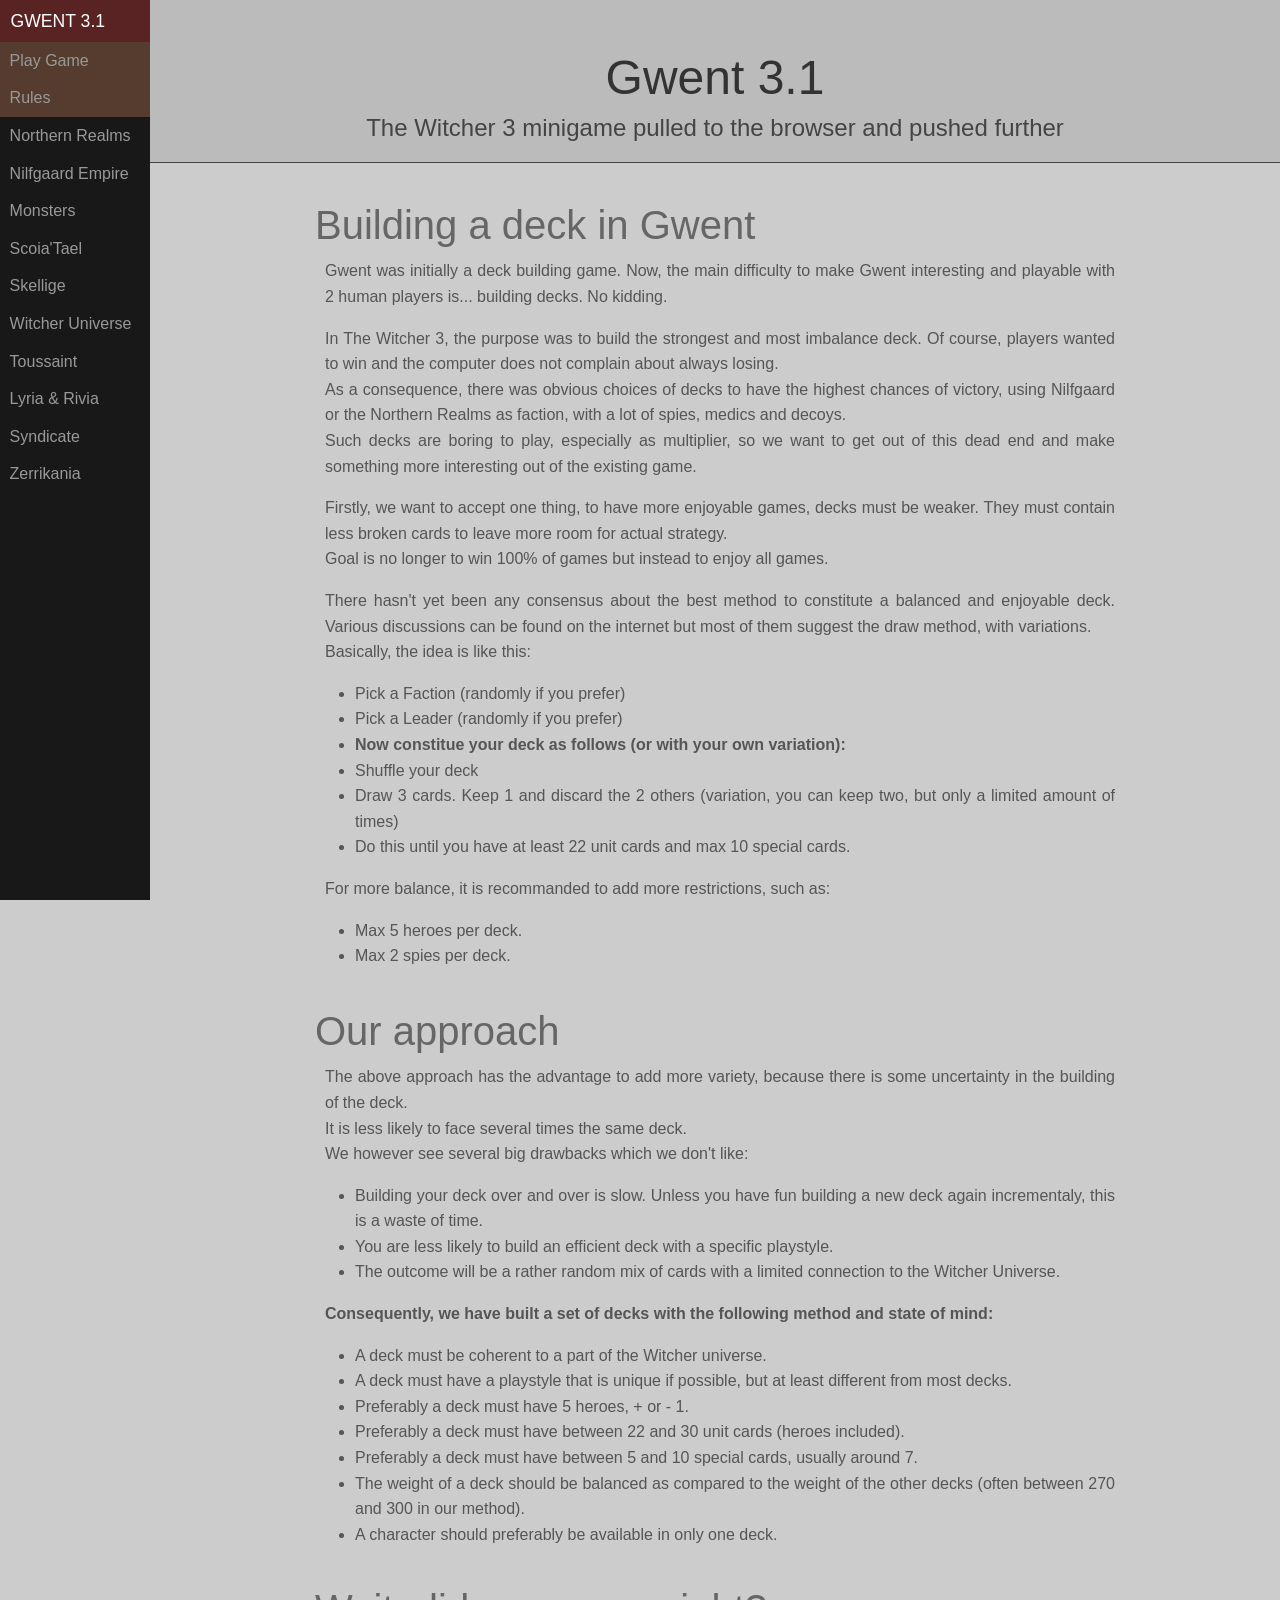
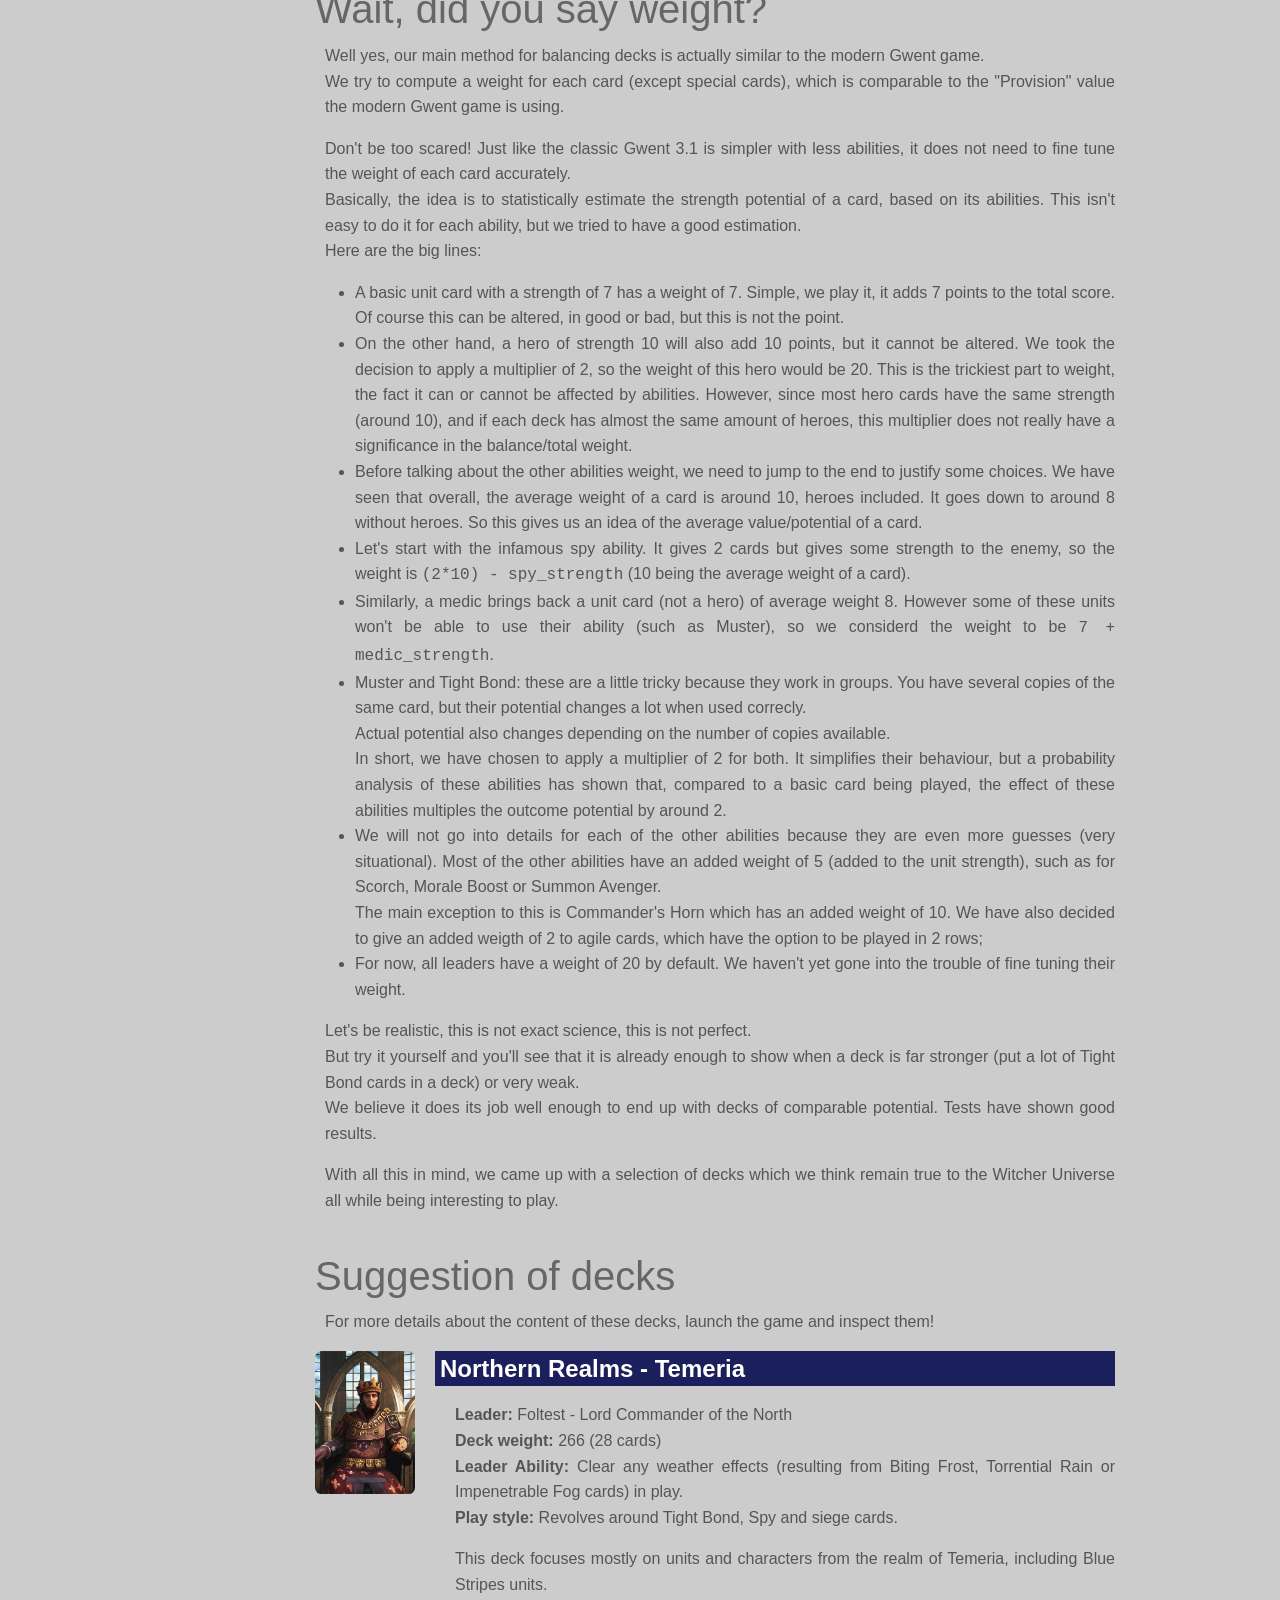
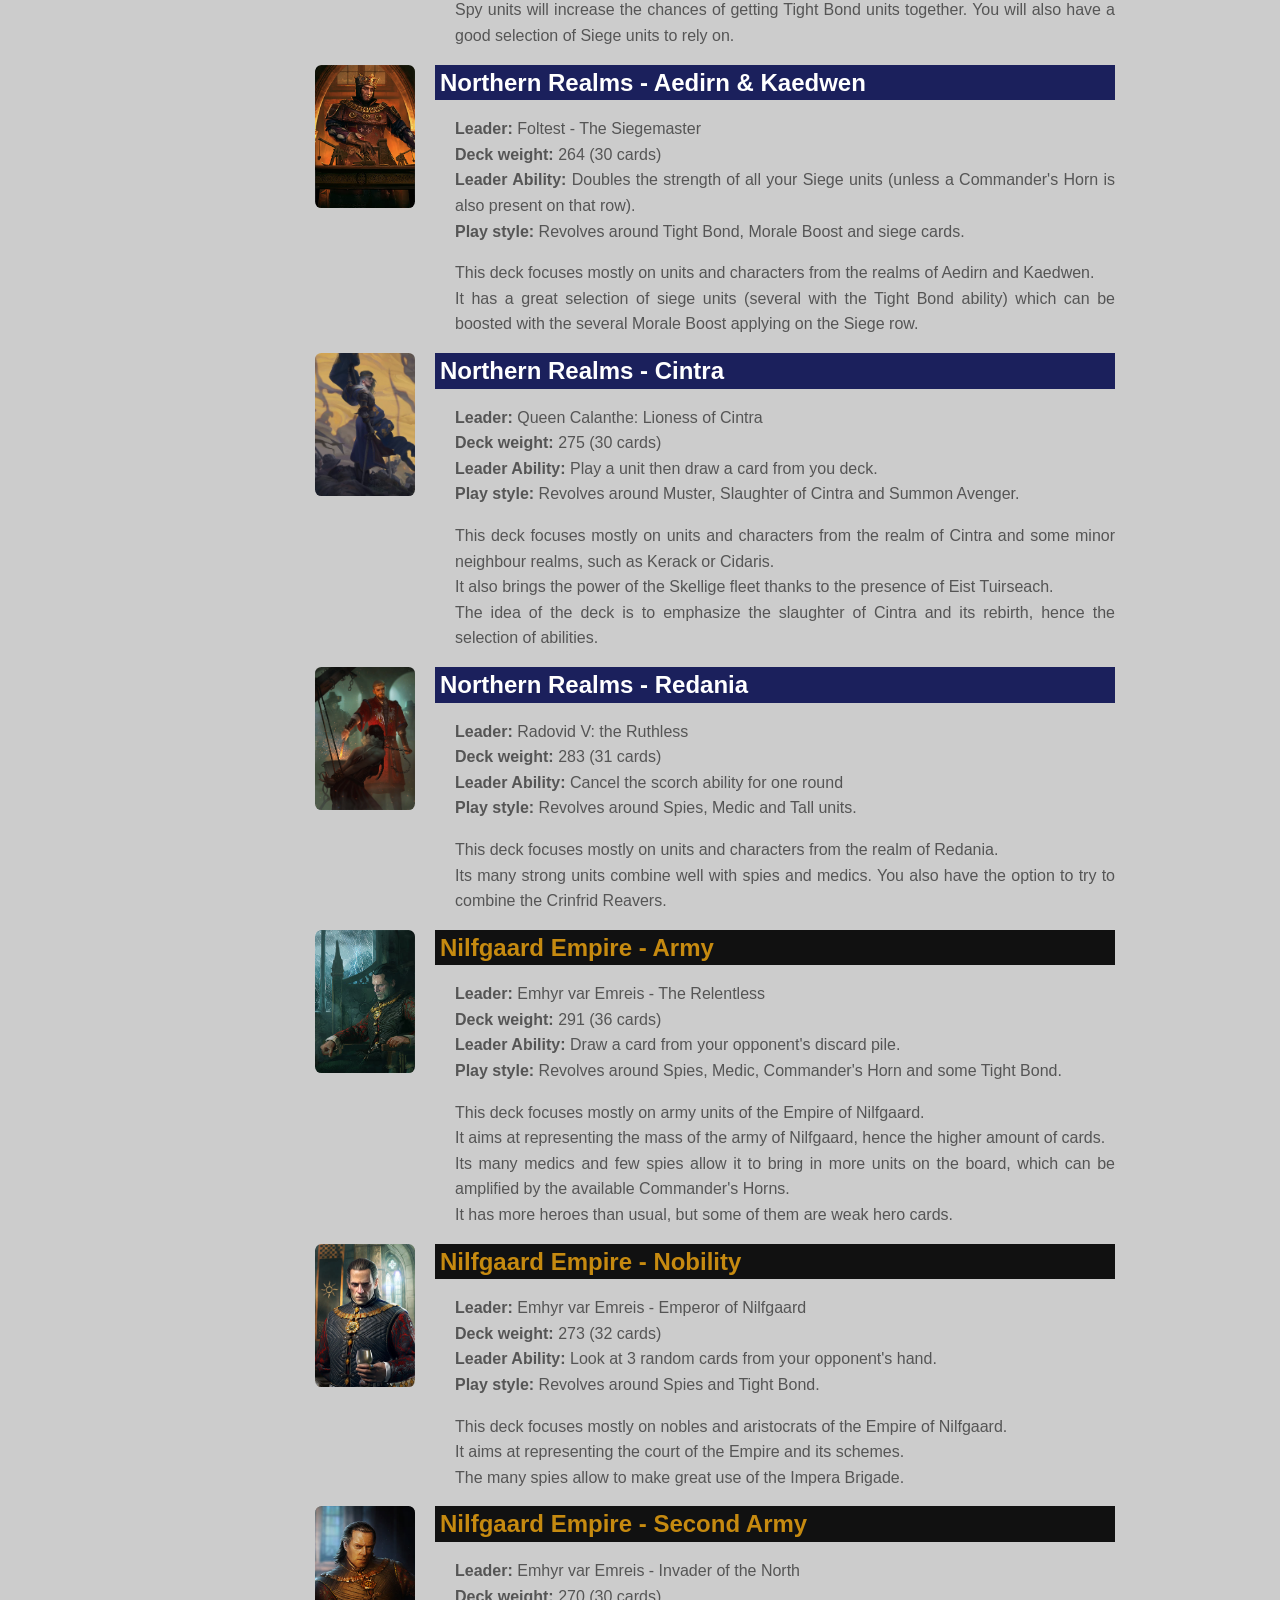
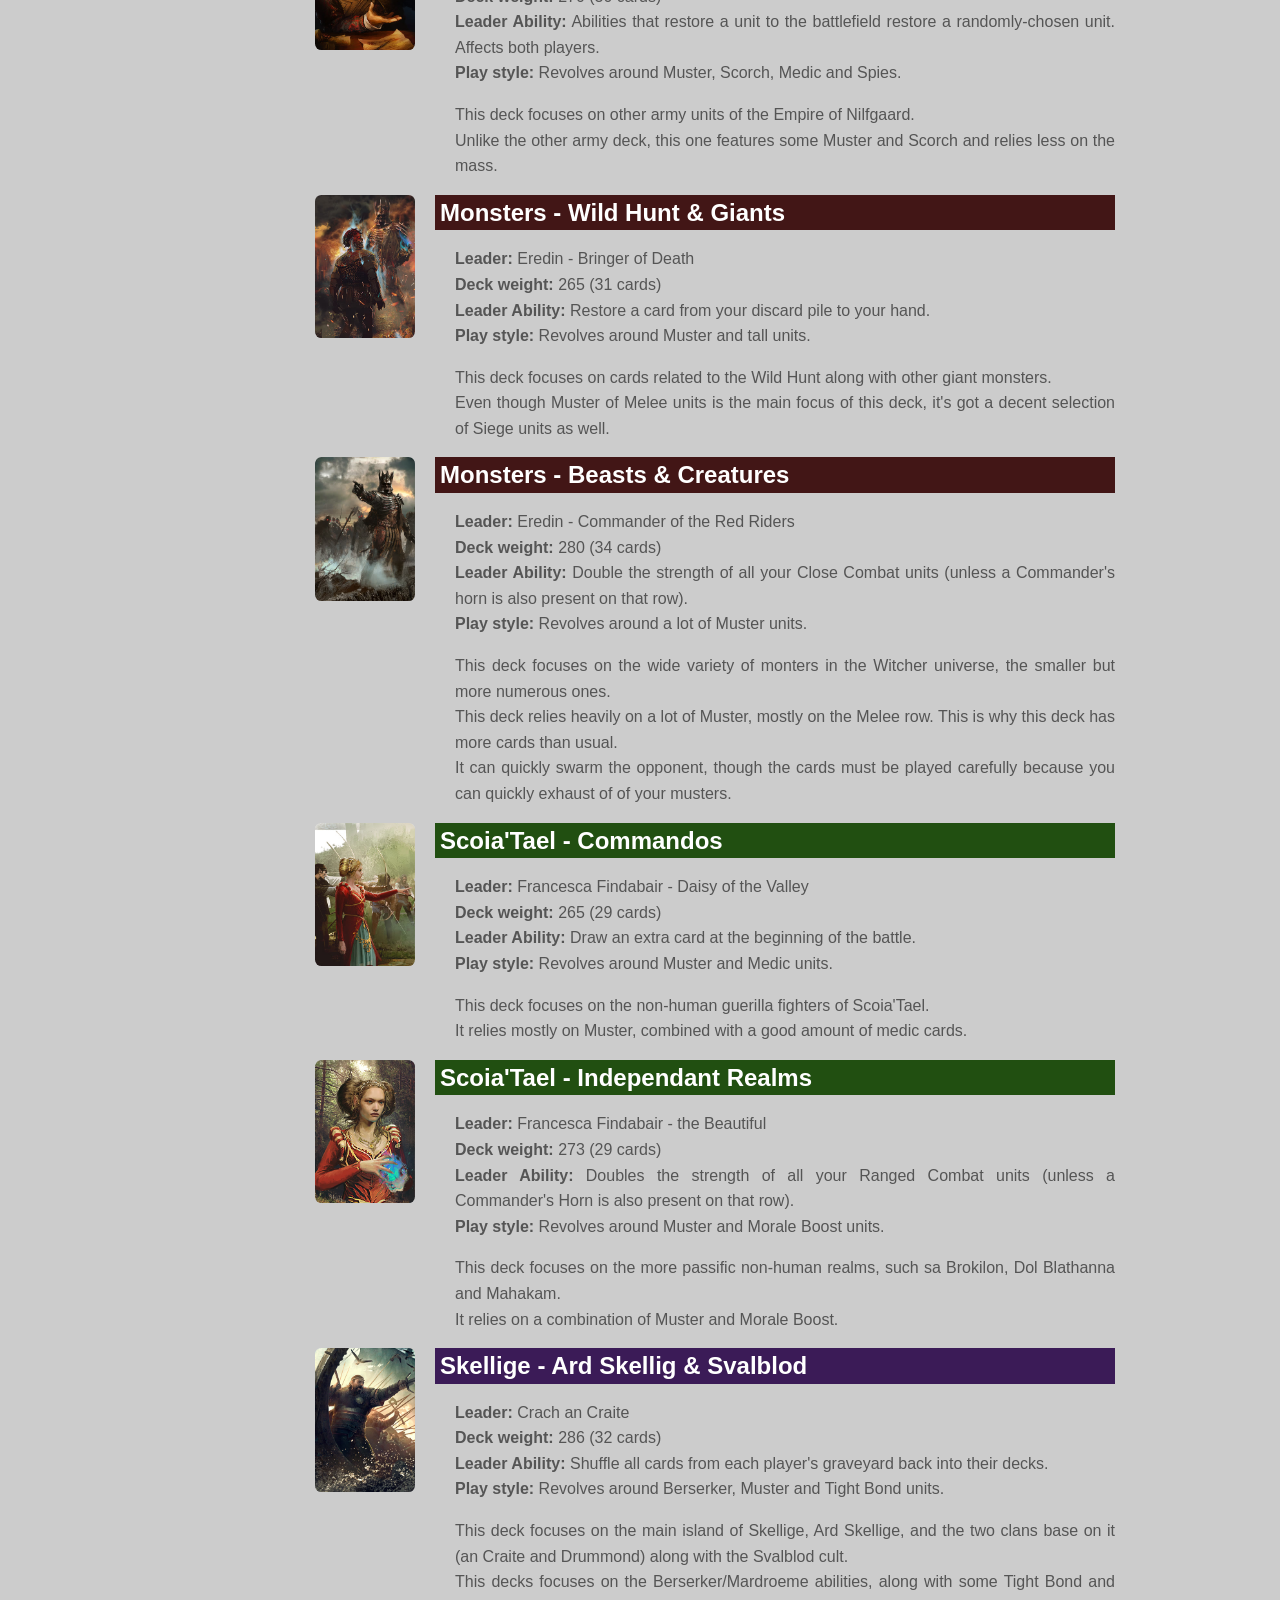
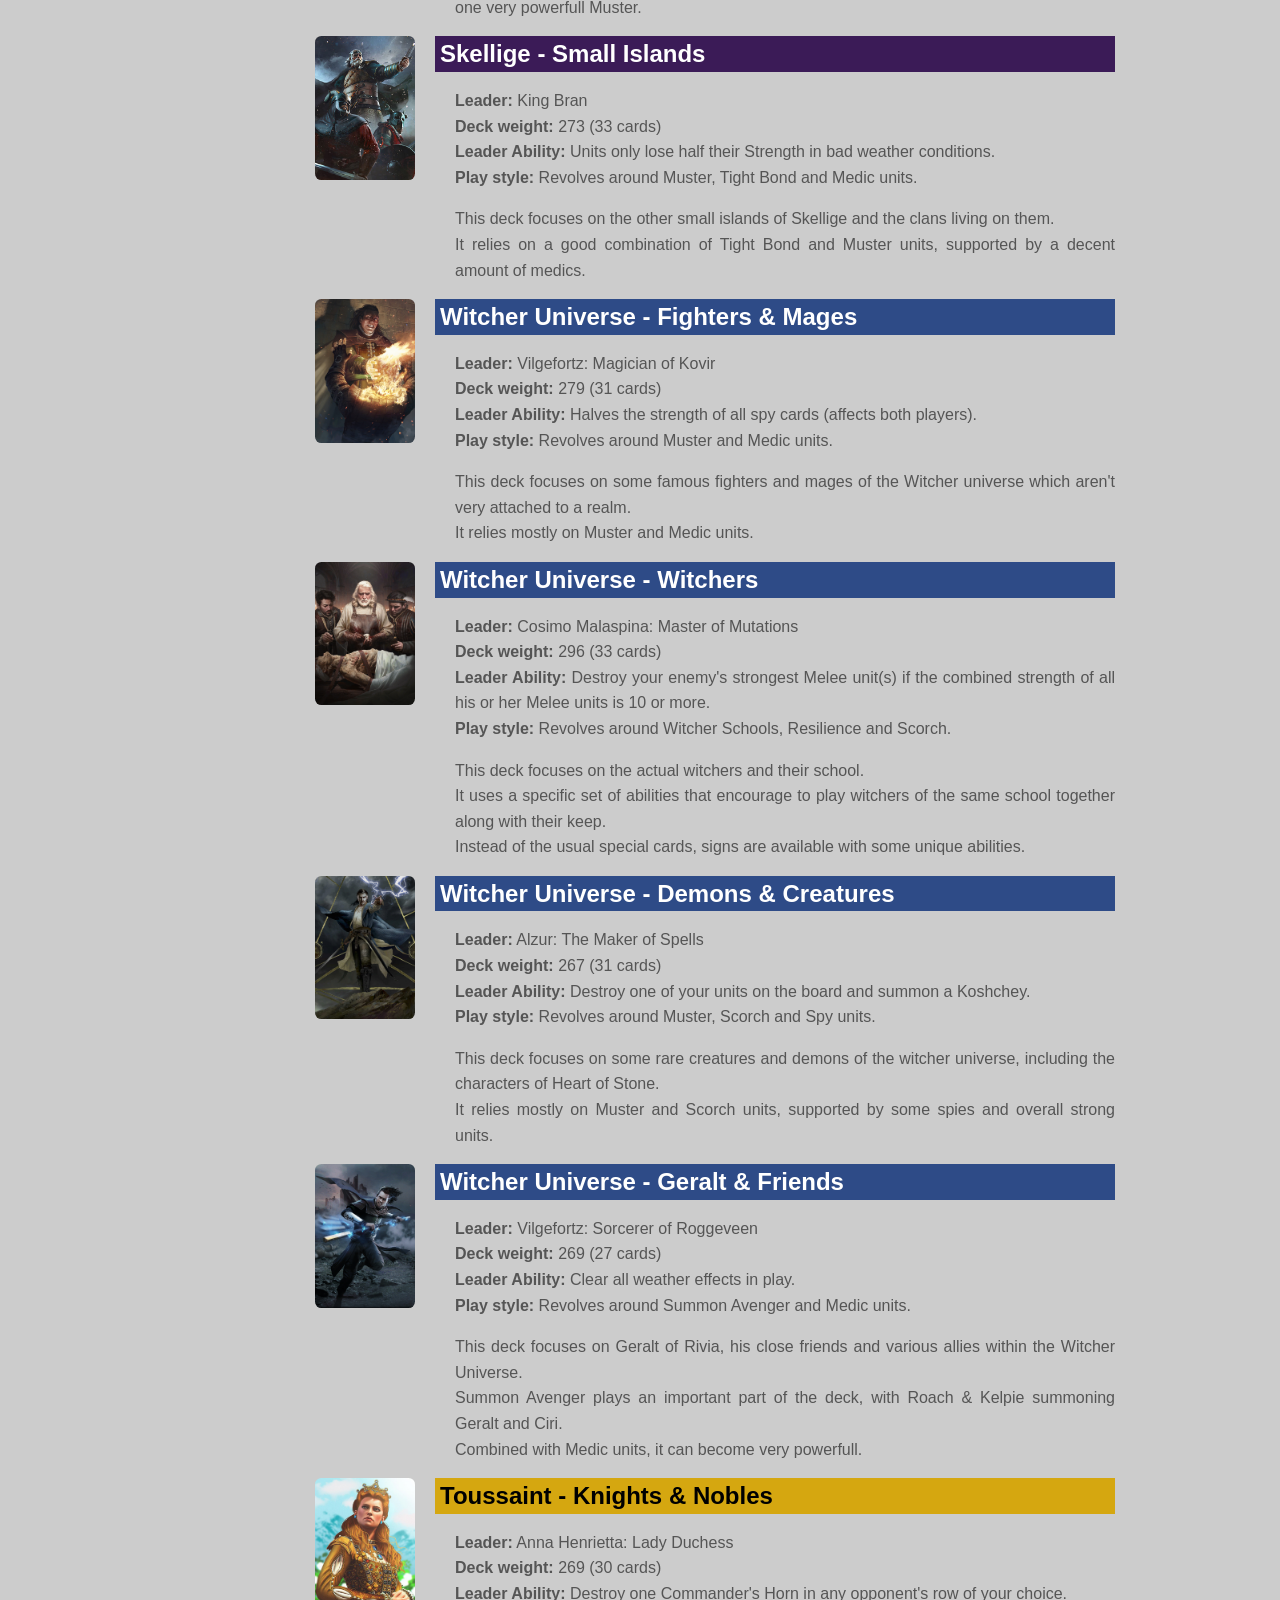
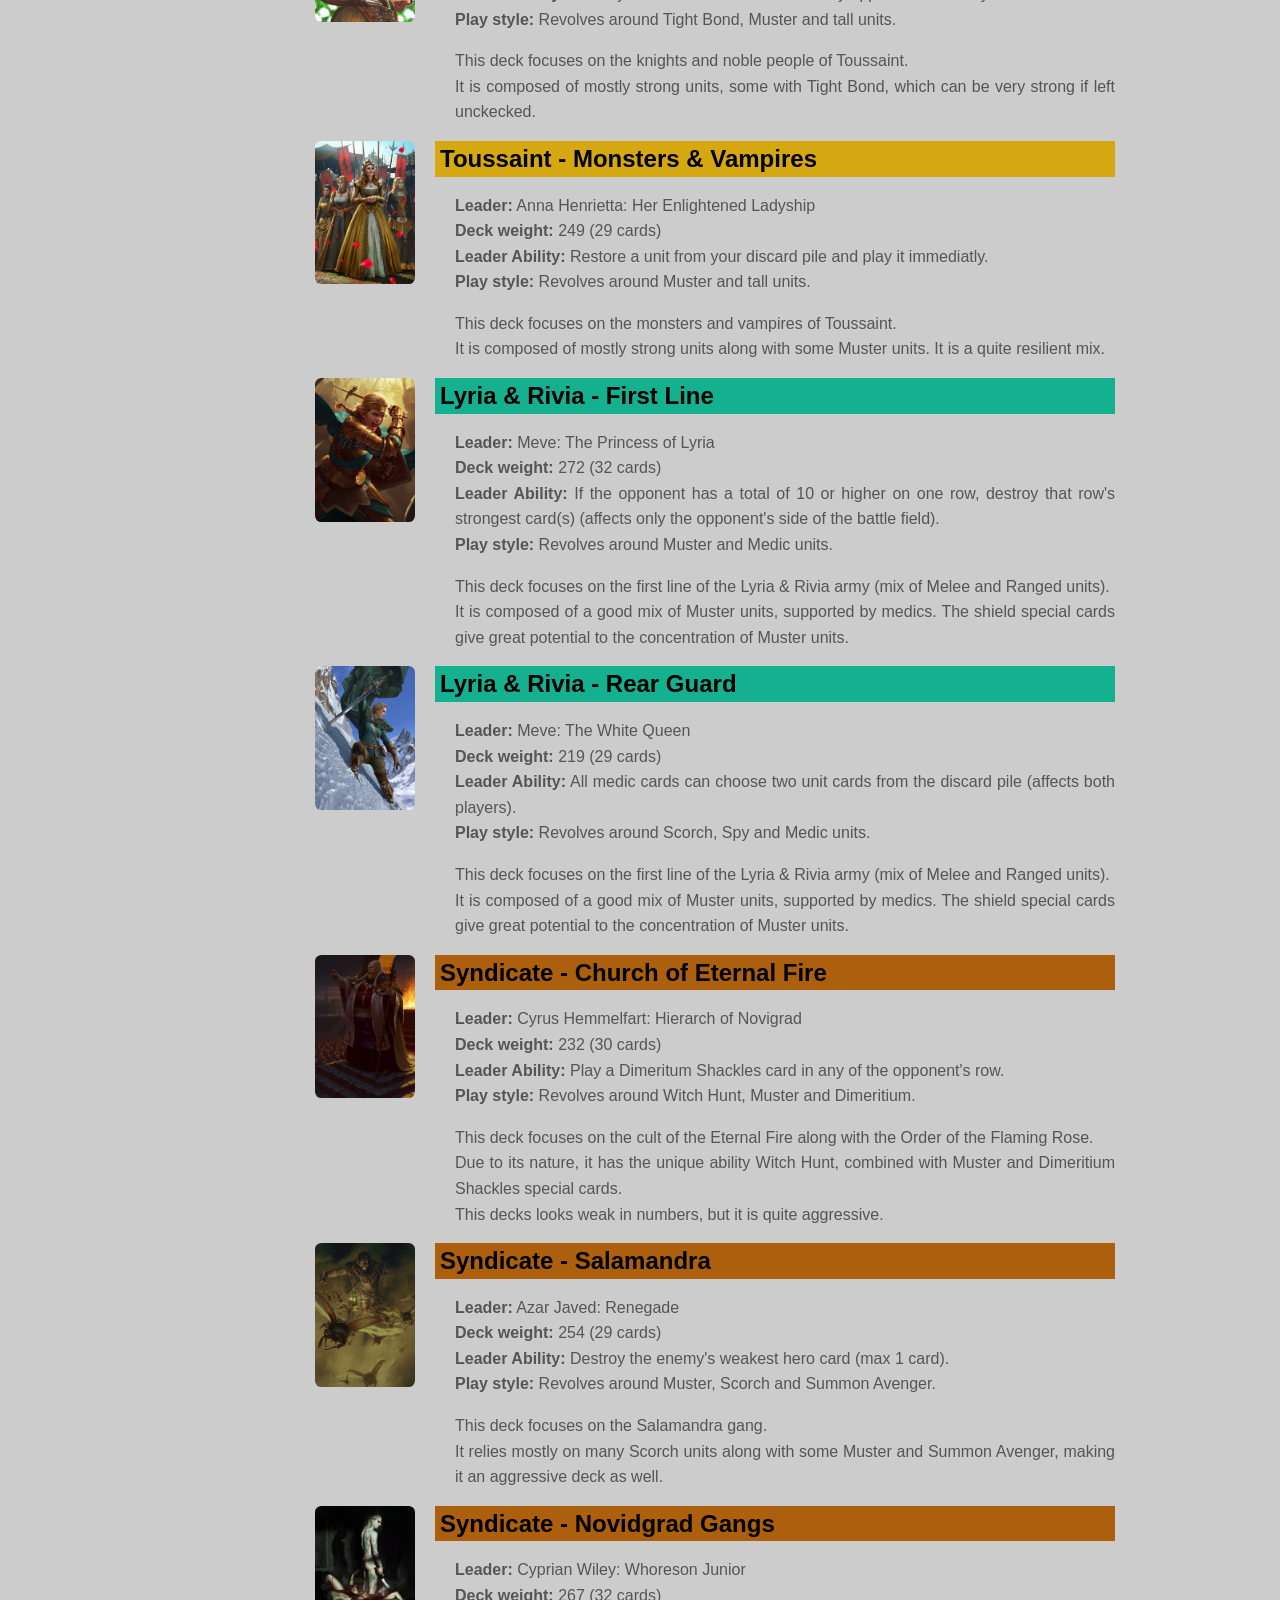
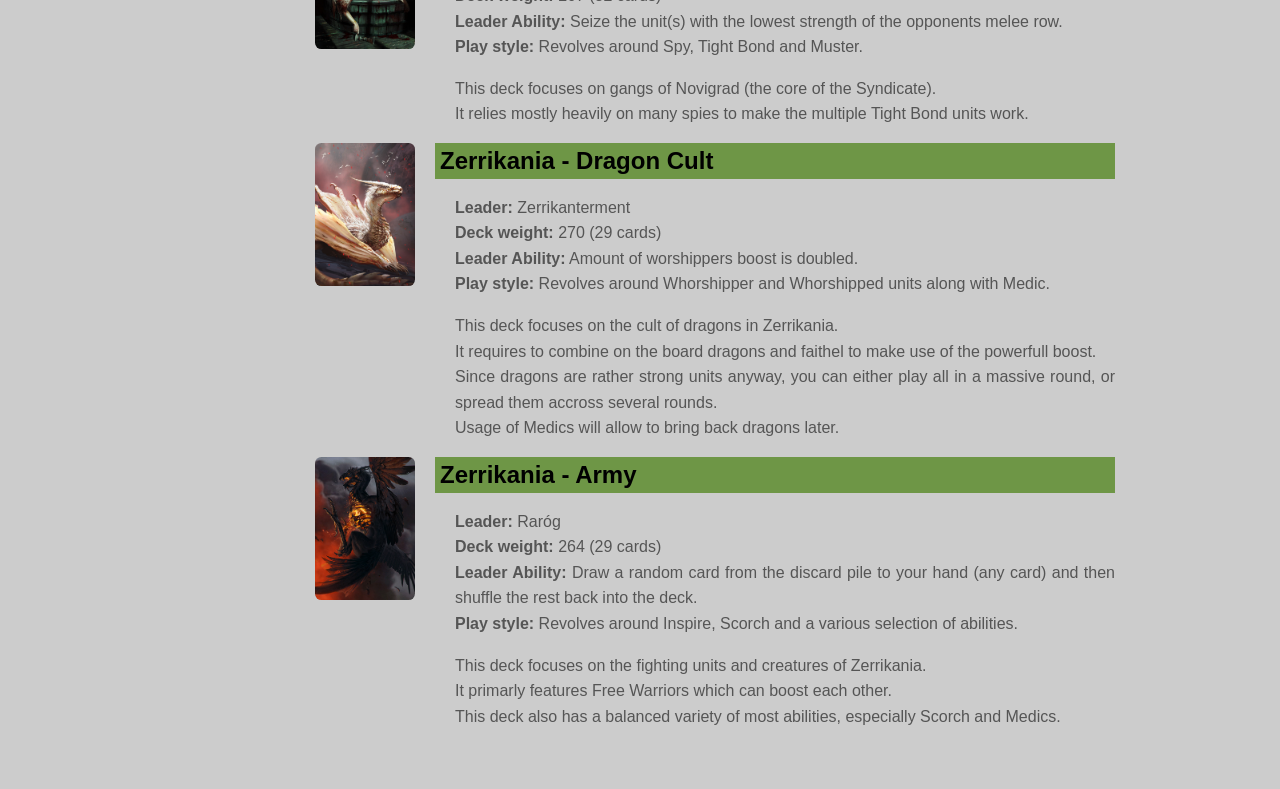
==== decks.html @ af8f793d "Bug fixes, visual effects, and feature updates Fixed several bugs, added visual effects for Hero car" ====
<!doctype html>
<html lang = "en-US">
	<head>
		<title>Gwent 3.1 - Decks</title>
		<meta charset = "utf-8" />
		<meta name = "author" content = "Sundaram, Costa & Sylver" />
		<meta name = "description" content = "Play the original Gwent minigame from The Witcher 3 in your browser! Includes cards from Hearts of Stone and Blood & Wine!" />
		<meta name = "keywords" content = "arun, sundaram, reynolds, costa, randompianist, sylver, romain, durban, programmer, gwent, tw3, witcher, card, game, gamedev, play" />
		<meta name = "viewport" content = "width=device-width, initial-scale=1.0" />
		<link rel = "icon" type = "image/x-icon" href = "images/favicon.ico" />
		<link rel = "stylesheet" type = "text/css" href = "css/rules.css" />
		<link rel = "stylesheet" type = "text/css" href = "css/pure.min.css" />
		<script type = "text/javascript" language = "JavaScript" src = "javascript/rules.js"></script>
		<script type = "text/javascript" language = "JavaScript" src = "javascript/decks.js"></script>
		<script type = "text/javascript" language = "JavaScript" src = "javascript/cards.js"></script>
		<script type = "text/javascript" language = "JavaScript" src = "javascript/abilities.js"></script>
	</head>
	<body>
		<div id = "layout">
			<a href = "#menu" id = "menuLink" class = "menu-link">
				<span></span>
			</a>
			<div id = "menu">
				<div class = "pure-menu">
					<a class = "pure-menu-heading" href = "">Gwent 3.1</a>
					<ul class = "pure-menu-list">
						<li class = "pure-menu-item menu-other-page">
							<a href = "index.html" class = "pure-menu-link">Play Game</a>
						</li>
						<li class = "pure-menu-item menu-other-page">
							<a href = "rules.html" class = "pure-menu-link">Rules</a>
						</li>
						<li class = "pure-menu-item">
							<a href = "#realms" class = "pure-menu-link">Northern Realms</a>
						</li>
						<li class = "pure-menu-item">
							<a href = "#nilfgaard" class = "pure-menu-link">Nilfgaard Empire</a>
						</li>
						<li class = "pure-menu-item">
							<a href = "#monsters" class = "pure-menu-link">Monsters</a>
						</li>
						<li class = "pure-menu-item">
							<a href = "#scoiatael" class = "pure-menu-link">Scoia'Tael</a>
						</li>
						<li class = "pure-menu-item">
							<a href = "#skellige" class = "pure-menu-link">Skellige</a>
						</li>
						<li class = "pure-menu-item">
							<a href = "#witcher_universe" class = "pure-menu-link">Witcher Universe</a>
						</li>
						<li class = "pure-menu-item">
							<a href = "#toussaint" class = "pure-menu-link">Toussaint</a>
						</li>
						<li class = "pure-menu-item">
							<a href = "#lyria_rivia" class = "pure-menu-link">Lyria & Rivia</a>
						</li>
						<li class = "pure-menu-item">
							<a href = "#syndicate" class = "pure-menu-link">Syndicate</a>
						</li>
						<li class = "pure-menu-item">
							<a href = "#zerrikania" class = "pure-menu-link">Zerrikania</a>
						</li>
					</ul>
				</div>
			</div>
			<div id = "main">
				<div class = "header">
					<h1>Gwent 3.1</h1>
					<h2>The Witcher 3 minigame pulled to the browser and pushed further</h2>
				</div>
				<div class = "content">
					<h2 class = "content-subhead" id = "setup">Building a deck in Gwent</h2>
					<p>
						Gwent was initially a deck building game. Now, the main difficulty to make Gwent interesting and playable with 2 human players is... building decks. No kidding.
					</p>
					<p>
						In The Witcher 3, the purpose was to build the strongest and most imbalance deck. Of course, players wanted to win and the computer does not complain about always losing.
						<br />
						As a consequence, there was obvious choices of decks to have the highest chances of victory, using Nilfgaard or the Northern Realms as faction, with a lot of spies, medics and decoys.
						<br />
						Such decks are boring to play, especially as multiplier, so we want to get out of this dead end and make something more interesting out of the existing game.
					</p>
					<p>
						Firstly, we want to accept one thing, to have more enjoyable games, decks must be weaker. They must contain less broken cards to leave more room for actual strategy.
						<br />
						Goal is no longer to win 100% of games but instead to enjoy all games.
					</p>
					<p>
						There hasn't yet been any consensus about the best method to constitute a balanced and enjoyable deck. Various discussions can be found on the internet but most of them suggest the draw method, with variations.
						<br />
						Basically, the idea is like this:
						<ul>
							<li>
								Pick a Faction (randomly if you prefer)
							</li>
							<li>
								Pick a Leader (randomly if you prefer)
							</li>
							<li>
								<b>Now constitue your deck as follows (or with your own variation):</b>
							</li>
							<li>
								Shuffle your deck
							</li>
							<li>
								Draw 3 cards. Keep 1 and discard the 2 others (variation, you can keep two, but only a limited amount of times)
							</li>
							<li>
								Do this until you have at least 22 unit cards and max 10 special cards.
							</li>
						</ul>
					</p>
					<p>
						For more balance, it is recommanded to add more restrictions, such as:
						<ul>
							<li>
								Max 5 heroes per deck.
							</li>
							<li>
								Max 2 spies per deck.
							</li>
						</ul>
					</p>
					<h2 class = "content-subhead" id = "setup">Our approach</h2>
					<p>
						The above approach has the advantage to add more variety, because there is some uncertainty in the building of the deck.
						<br />
						It is less likely to face several times the same deck.
						<br />
						We however see several big drawbacks which we don't like:
						<ul>
							<li>
								Building your deck over and over is slow. Unless you have fun building a new deck again incrementaly, this is a waste of time.
							</li>
							<li>
								You are less likely to build an efficient deck with a specific playstyle.
							</li>
							<li>
								The outcome will be a rather random mix of cards with a limited connection to the Witcher Universe.
							</li>
						</ul>
					</p>
					<p>
						<b>Consequently, we have built a set of decks with the following method and state of mind:</b>
						<ul>
							<li>
								A deck must be coherent to a part of the Witcher universe.
							</li>
							<li>
								A deck must have a playstyle that is unique if possible, but at least different from most decks.
							</li>
							<li>
								Preferably a deck must have 5 heroes, + or - 1.
							</li>
							<li>
								Preferably a deck must have between 22 and 30 unit cards (heroes included).
							</li>
							<li>
								Preferably a deck must have between 5 and 10 special cards, usually around 7.
							</li>
							<li>
								The weight of a deck should be balanced as compared to the weight of the other decks (often between 270 and 300 in our method).
							</li>
							<li>
								A character should preferably be available in only one deck.
							</li>
						</ul>
					</p>
					<h2 class = "content-subhead" id = "setup">Wait, did you say weight?</h2>
					<p>
						Well yes, our main method for balancing decks is actually similar to the modern Gwent game.
						<br />
						We try to compute a weight for each card (except special cards), which is comparable to the "Provision" value the modern Gwent game is using.
					</p>
					<p>
						Don't be too scared! Just like the classic Gwent 3.1 is simpler with less abilities, it does not need to fine tune the weight of each card accurately.
						<br />
						Basically, the idea is to statistically estimate the strength potential of a card, based on its abilities. This isn't easy to do it for each ability, but we tried to have a good estimation.
						<br />
						Here are the big lines:
						<ul>
							<li>
								A basic unit card with a strength of 7 has a weight of 7. Simple, we play it, it adds 7 points to the total score. Of course this can be altered, in good or bad, but this is not the point.
							</li>
							<li>
								On the other hand, a hero of strength 10 will also add 10 points, but it cannot be altered. We took the decision to apply a multiplier of 2, so the weight of this hero would be 20. This is the trickiest part to weight, the fact it can or cannot be affected by abilities. However, since most hero cards have the same strength (around 10), and if each deck has almost the same amount of heroes, this multiplier does not really have a significance in the balance/total weight.
							</li>
							<li>
								Before talking about the other abilities weight, we need to jump to the end to justify some choices.
								We have seen that overall, the average weight of a card is around 10, heroes included. It goes down to around 8 without heroes. So this gives us an idea of the average value/potential of a card.
							</li>
							<li>
								Let's start with the infamous spy ability. It gives 2 cards but gives some strength to the enemy, so the weight is
								<code>(2*10) - spy_strength</code>
								(10 being the average weight of a card).
							</li>
							<li>
								Similarly, a medic brings back a unit card (not a hero) of average weight 8. However some of these units won't be able to use their ability (such as Muster), so we considerd the weight to be
								<code>7 + medic_strength</code>.
							</li>
							<li>
								Muster and Tight Bond: these are a little tricky because they work in groups. You have several copies of the same card, but their potential changes a lot when used correcly.
								<br />
								Actual potential also changes depending on the number of copies available.
								<br />
								In short, we have chosen to apply a multiplier of 2 for both. It simplifies their behaviour, but a probability analysis of these abilities has shown that, compared to a basic card being played, the effect of these abilities multiples the outcome potential by around 2.
							</li>
							<li>
								We will not go into details for each of the other abilities because they are even more guesses (very situational). Most of the other abilities have an added weight of 5 (added to the unit strength), such as for Scorch, Morale Boost or Summon Avenger.
								<br />
								The main exception to this is Commander's Horn which has an added weight of 10. We have also decided to give an added weigth of 2 to agile cards, which have the option to be played in 2 rows;
							</li>
							<li>
								For now, all leaders have a weight of 20 by default. We haven't yet gone into the trouble of fine tuning their weight.
							</li>
						</ul>
					</p>
					<p>
						Let's be realistic, this is not exact science, this is not perfect.
						<br />
						But try it yourself and you'll see that it is already enough to show when a deck is far stronger (put a lot of Tight Bond cards in a deck) or very weak.
						<br />
						We believe it does its job well enough to end up with decks of comparable potential. Tests have shown good results.
					</p>
					<p>
						With all this in mind, we came up with a selection of decks which we think remain true to the Witcher Universe all while being interesting to play.
					</p>
					<h2 class = "content-subhead" id = "decks">Suggestion of decks</h2>
					<p>
						For more details about the content of these decks, launch the game and inspect them!
					</p>
					<a id = "realms" />
					<div class = "pure-g">
						<div class = "pure-u-1-8">
							<img class = "pure-img-responsive card-preview" src = "images/sm/realms_foltest_lord.jpg" alt = "Deck leader" />
						</div>
						<div class = "pure-u-7-8">
							<div class = "deck-list-name faction-realms">Northern Realms - Temeria</div>
							<div class = "deck-list-description">
								<p>
									<b>Leader:</b>
									<script type = "text/javascript" language= "JavaScript">
										document.write(card_dict["nr_foltest_lord"].name);
									</script>
									<br />
									<b>Deck weight:</b>
									<script type = "text/javascript" language= "JavaScript">
										document.write(calcDeckWeight(premade_deck[0]) + " (" + premade_deck[0].cards.reduce((a, e) => a + e[1], 0) + " cards)");
									</script>
									<br />
									<b>Leader Ability:</b>
									<script type = "text/javascript" language= "JavaScript">
										document.write(ability_dict["foltest_lord"].description);
									</script>
									<br />
									<b>Play style:</b>
									Revolves around Tight Bond, Spy and siege cards.
								</p>
								<p>
									This deck focuses mostly on units and characters from the realm of Temeria, including Blue Stripes units.
									<br />
									Spy units will increase the chances of getting Tight Bond units together. You will also have a good selection of Siege units to rely on.
								</p>
							</div>
						</div>
					</div>
					<div class = "pure-g">
						<div class = "pure-u-1-8">
							<img class = "pure-img-responsive card-preview" src = "images/sm/realms_foltest_siegemaster.jpg" alt = "Deck leader" />
						</div>
						<div class = "pure-u-7-8">
							<div class = "deck-list-name faction-realms">Northern Realms - Aedirn & Kaedwen</div>
							<div class = "deck-list-description">
								<p>
									<b>Leader:</b>
									<script type = "text/javascript" language= "JavaScript">
										document.write(card_dict["nr_foltest_siegemaster"].name);
									</script>
									<br />
									<b>Deck weight:</b>
									<script type = "text/javascript" language= "JavaScript">
										document.write(calcDeckWeight(premade_deck[1]) + " (" + premade_deck[1].cards.reduce((a, e) => a + e[1], 0) + " cards)");
									</script>
									<br />
									<b>Leader Ability:</b>
									<script type = "text/javascript" language= "JavaScript">
										document.write(ability_dict["foltest_siegemaster"].description);
									</script>
									<br />
									<b>Play style:</b>
									Revolves around Tight Bond, Morale Boost and siege cards.
								</p>
								<p>
									This deck focuses mostly on units and characters from the realms of Aedirn and Kaedwen.
									<br />
									It has a great selection of siege units (several with the Tight Bond ability) which can be boosted with the several Morale Boost applying on the Siege row.
								</p>
							</div>
						</div>
					</div>
					<div class = "pure-g">
						<div class = "pure-u-1-8">
							<img class = "pure-img-responsive card-preview" src = "images/sm/realms_queen_calanthe.jpg" alt = "Deck leader" />
						</div>
						<div class = "pure-u-7-8">
							<div class = "deck-list-name faction-realms">Northern Realms - Cintra</div>
							<div class = "deck-list-description">
								<p>
									<b>Leader:</b>
									<script type = "text/javascript" language= "JavaScript">
										document.write(card_dict["nr_queen_calanthe"].name);
									</script>
									<br />
									<b>Deck weight:</b>
									<script type = "text/javascript" language= "JavaScript">
										document.write(calcDeckWeight(premade_deck[2]) + " (" + premade_deck[2].cards.reduce((a, e) => a + e[1], 0) + " cards)");
									</script>
									<br />
									<b>Leader Ability:</b>
									<script type = "text/javascript" language= "JavaScript">
										document.write(ability_dict["queen_calanthe"].description);
									</script>
									<br />
									<b>Play style:</b>
									Revolves around Muster, Slaughter of Cintra and Summon Avenger.
								</p>
								<p>
									This deck focuses mostly on units and characters from the realm of Cintra and some minor neighbour realms, such as Kerack or Cidaris.
									<br />
									It also brings the power of the Skellige fleet thanks to the presence of Eist Tuirseach.
									<br />
									The idea of the deck is to emphasize the slaughter of Cintra and its rebirth, hence the selection of abilities.
								</p>
							</div>
						</div>
					</div>
					<div class = "pure-g">
						<div class = "pure-u-1-8">
							<img class = "pure-img-responsive card-preview" src = "images/sm/realms_radovid_ruthless.jpg" alt = "Deck leader" />
						</div>
						<div class = "pure-u-7-8">
							<div class = "deck-list-name faction-realms">Northern Realms - Redania</div>
							<div class = "deck-list-description">
								<p>
									<b>Leader:</b>
									<script type = "text/javascript" language= "JavaScript">
										document.write(card_dict["nr_radovid_ruthless"].name);
									</script>
									<br />
									<b>Deck weight:</b>
									<script type = "text/javascript" language= "JavaScript">
										document.write(calcDeckWeight(premade_deck[3]) + " (" + premade_deck[3].cards.reduce((a, e) => a + e[1], 0) + " cards)");
									</script>
									<br />
									<b>Leader Ability:</b>
									<script type = "text/javascript" language= "JavaScript">
										document.write(ability_dict["radovid_ruthless"].description);
									</script>
									<br />
									<b>Play style:</b>
									Revolves around Spies, Medic and Tall units.
								</p>
								<p>
									This deck focuses mostly on units and characters from the realm of Redania.
									<br />
									Its many strong units combine well with spies and medics. You also have the option to try to combine the Crinfrid Reavers.
								</p>
							</div>
						</div>
					</div>
					<a id = "nilfgaard" />
					<div class = "pure-g">
						<div class = "pure-u-1-8">
							<img class = "pure-img-responsive card-preview" src = "images/sm/nilfgaard_emhyr_relentless.jpg" alt = "Deck leader" />
						</div>
						<div class = "pure-u-7-8">
							<div class = "deck-list-name faction-nilfgaard">Nilfgaard Empire - Army</div>
							<div class = "deck-list-description">
								<p>
									<b>Leader:</b>
									<script type = "text/javascript" language= "JavaScript">
										document.write(card_dict["ne_emhyr_relentless"].name);
									</script>
									<br />
									<b>Deck weight:</b>
									<script type = "text/javascript" language= "JavaScript">
										document.write(calcDeckWeight(premade_deck[4]) + " (" + premade_deck[4].cards.reduce((a, e) => a + e[1], 0) + " cards)");
									</script>
									<br />
									<b>Leader Ability:</b>
									<script type = "text/javascript" language= "JavaScript">
										document.write(ability_dict["emhyr_relentless"].description);
									</script>
									<br />
									<b>Play style:</b>
									Revolves around Spies, Medic, Commander's Horn and some Tight Bond.
								</p>
								<p>
									This deck focuses mostly on army units of the Empire of Nilfgaard.
									<br />
									It aims at representing the mass of the army of Nilfgaard, hence the higher amount of cards.
									<br />
									Its many medics and few spies allow it to bring in more units on the board, which can be amplified by the available Commander's Horns.
									<br />
									It has more heroes than usual, but some of them are weak hero cards.
								</p>
							</div>
						</div>
					</div>
					<div class = "pure-g">
						<div class = "pure-u-1-8">
							<img class = "pure-img-responsive card-preview" src = "images/sm/nilfgaard_emhyr_emperor.jpg" alt = "Deck leader" />
						</div>
						<div class = "pure-u-7-8">
							<div class = "deck-list-name faction-nilfgaard">Nilfgaard Empire - Nobility</div>
							<div class = "deck-list-description">
								<p>
									<b>Leader:</b>
									<script type = "text/javascript" language= "JavaScript">
										document.write(card_dict["ne_emhyr_emperor"].name);
									</script>
									<br />
									<b>Deck weight:</b>
									<script type = "text/javascript" language= "JavaScript">
										document.write(calcDeckWeight(premade_deck[5]) + " (" + premade_deck[5].cards.reduce((a, e) => a + e[1], 0) + " cards)");
									</script>
									<br />
									<b>Leader Ability:</b>
									<script type = "text/javascript" language= "JavaScript">
										document.write(ability_dict["emhyr_emperor"].description);
									</script>
									<br />
									<b>Play style:</b>
									Revolves around Spies and Tight Bond.
								</p>
								<p>
									This deck focuses mostly on nobles and aristocrats of the Empire of Nilfgaard.
									<br />
									It aims at representing the court of the Empire and its schemes.
									<br />
									The many spies allow to make great use of the Impera Brigade.
								</p>
							</div>
						</div>
					</div>
					<div class = "pure-g">
						<div class = "pure-u-1-8">
							<img class = "pure-img-responsive card-preview" src = "images/sm/nilfgaard_emhyr_invader_of_the_north.jpg" alt = "Deck leader" />
						</div>
						<div class = "pure-u-7-8">
							<div class = "deck-list-name faction-nilfgaard">Nilfgaard Empire - Second Army</div>
							<div class = "deck-list-description">
								<p>
									<b>Leader:</b>
									<script type = "text/javascript" language= "JavaScript">
										document.write(card_dict["ne_emhyr_invader_of_the_north"].name);
									</script>
									<br />
									<b>Deck weight:</b>
									<script type = "text/javascript" language= "JavaScript">
										document.write(calcDeckWeight(premade_deck[6]) + " (" + premade_deck[6].cards.reduce((a, e) => a + e[1], 0) + " cards)");
									</script>
									<br />
									<b>Leader Ability:</b>
									<script type = "text/javascript" language= "JavaScript">
										document.write(ability_dict["emhyr_invader"].description);
									</script>
									<br />
									<b>Play style:</b>
									Revolves around Muster, Scorch, Medic and Spies.
								</p>
								<p>
									This deck focuses on other army units of the Empire of Nilfgaard.
									<br />
									Unlike the other army deck, this one features some Muster and Scorch and relies less on the mass.
								</p>
							</div>
						</div>
					</div>
					<a id = "monsters" />
					<div class = "pure-g">
						<div class = "pure-u-1-8">
							<img class = "pure-img-responsive card-preview" src = "images/sm/monsters_eredin_bringer_of_death.jpg" alt = "Deck leader" />
						</div>
						<div class = "pure-u-7-8">
							<div class = "deck-list-name faction-monsters">Monsters - Wild Hunt & Giants</div>
							<div class = "deck-list-description">
								<p>
									<b>Leader:</b>
									<script type = "text/javascript" language= "JavaScript">
										document.write(card_dict["mo_eredin_bringer_of_death"].name);
									</script>
									<br />
									<b>Deck weight:</b>
									<script type = "text/javascript" language= "JavaScript">
										document.write(calcDeckWeight(premade_deck[7]) + " (" + premade_deck[7].cards.reduce((a, e) => a + e[1], 0) + " cards)");
									</script>
									<br />
									<b>Leader Ability:</b>
									<script type = "text/javascript" language= "JavaScript">
										document.write(ability_dict["eredin_bringer_of_death"].description);
									</script>
									<br />
									<b>Play style:</b>
									Revolves around Muster and tall units.
								</p>
								<p>
									This deck focuses on cards related to the Wild Hunt along with other giant monsters.
									<br />
									Even though Muster of Melee units is the main focus of this deck, it's got a decent selection of Siege units as well.
								</p>
							</div>
						</div>
					</div>
					<div class = "pure-g">
						<div class = "pure-u-1-8">
							<img class = "pure-img-responsive card-preview" src = "images/sm/monsters_eredin_commander.jpg" alt = "Deck leader" />
						</div>
						<div class = "pure-u-7-8">
							<div class = "deck-list-name faction-monsters">Monsters - Beasts & Creatures</div>
							<div class = "deck-list-description">
								<p>
									<b>Leader:</b>
									<script type = "text/javascript" language= "JavaScript">
										document.write(card_dict["mo_eredin_commander"].name);
									</script>
									<br />
									<b>Deck weight:</b>
									<script type = "text/javascript" language= "JavaScript">
										document.write(calcDeckWeight(premade_deck[8]) + " (" + premade_deck[8].cards.reduce((a, e) => a + e[1], 0) + " cards)");
									</script>
									<br />
									<b>Leader Ability:</b>
									<script type = "text/javascript" language= "JavaScript">
										document.write(ability_dict["eredin_commander"].description);
									</script>
									<br />
									<b>Play style:</b>
									Revolves around a lot of Muster units.
								</p>
								<p>
									This deck focuses on the wide variety of monters in the Witcher universe, the smaller but more numerous ones.
									<br />
									This deck relies heavily on a lot of Muster, mostly on the Melee row. This is why this deck has more cards than usual.
									<br />
									It can quickly swarm the opponent, though the cards must be played carefully because you can quickly exhaust of of your musters.
								</p>
							</div>
						</div>
					</div>
					<a id = "scoiatael" />
					<div class = "pure-g">
						<div class = "pure-u-1-8">
							<img class = "pure-img-responsive card-preview" src = "images/sm/scoiatael_francesca_daisy.jpg" alt = "Deck leader" />
						</div>
						<div class = "pure-u-7-8">
							<div class = "deck-list-name faction-scoiatael">Scoia'Tael - Commandos</div>
							<div class = "deck-list-description">
								<p>
									<b>Leader:</b>
									<script type = "text/javascript" language= "JavaScript">
										document.write(card_dict["sc_francesca_daisy"].name);
									</script>
									<br />
									<b>Deck weight:</b>
									<script type = "text/javascript" language= "JavaScript">
										document.write(calcDeckWeight(premade_deck[9]) + " (" + premade_deck[9].cards.reduce((a, e) => a + e[1], 0) + " cards)");
									</script>
									<br />
									<b>Leader Ability:</b>
									<script type = "text/javascript" language= "JavaScript">
										document.write(ability_dict["francesca_daisy"].description);
									</script>
									<br />
									<b>Play style:</b>
									Revolves around Muster and Medic units.
								</p>
								<p>
									This deck focuses on the non-human guerilla fighters of Scoia'Tael.
									<br />
									It relies mostly on Muster, combined with a good amount of medic cards.
								</p>
							</div>
						</div>
					</div>
					<div class = "pure-g">
						<div class = "pure-u-1-8">
							<img class = "pure-img-responsive card-preview" src = "images/sm/scoiatael_francesca_beautiful.jpg" alt = "Deck leader" />
						</div>
						<div class = "pure-u-7-8">
							<div class = "deck-list-name faction-scoiatael">Scoia'Tael - Independant Realms</div>
							<div class = "deck-list-description">
								<p>
									<b>Leader:</b>
									<script type = "text/javascript" language= "JavaScript">
										document.write(card_dict["sc_francesca_beautiful"].name);
									</script>
									<br />
									<b>Deck weight:</b>
									<script type = "text/javascript" language= "JavaScript">
										document.write(calcDeckWeight(premade_deck[10]) + " (" + premade_deck[10].cards.reduce((a, e) => a + e[1], 0) + " cards)");
									</script>
									<br />
									<b>Leader Ability:</b>
									<script type = "text/javascript" language= "JavaScript">
										document.write(ability_dict["francesca_beautiful"].description);
									</script>
									<br />
									<b>Play style:</b>
									Revolves around Muster and Morale Boost units.
								</p>
								<p>
									This deck focuses on the more passific non-human realms, such sa Brokilon, Dol Blathanna and Mahakam.
									<br />
									It relies on a combination of Muster and Morale Boost.
								</p>
							</div>
						</div>
					</div>
					<a id = "skellige" />
					<div class = "pure-g">
						<div class = "pure-u-1-8">
							<img class = "pure-img-responsive card-preview" src = "images/sm/skellige_crach_an_craite.jpg" alt = "Deck leader" />
						</div>
						<div class = "pure-u-7-8">
							<div class = "deck-list-name faction-skellige">Skellige - Ard Skellig & Svalblod</div>
							<div class = "deck-list-description">
								<p>
									<b>Leader:</b>
									<script type = "text/javascript" language= "JavaScript">
										document.write(card_dict["sk_crach_an_craite"].name);
									</script>
									<br />
									<b>Deck weight:</b>
									<script type = "text/javascript" language= "JavaScript">
										document.write(calcDeckWeight(premade_deck[11]) + " (" + premade_deck[11].cards.reduce((a, e) => a + e[1], 0) + " cards)");
									</script>
									<br />
									<b>Leader Ability:</b>
									<script type = "text/javascript" language= "JavaScript">
										document.write(ability_dict["crach_an_craite"].description);
									</script>
									<br />
									<b>Play style:</b>
									Revolves around Berserker, Muster and Tight Bond units.
								</p>
								<p>
									This deck focuses on the main island of Skellige, Ard Skellige, and the two clans base on it (an Craite and Drummond) along with the Svalblod cult.
									<br />
									This decks focuses on the Berserker/Mardroeme abilities, along with some Tight Bond and one very powerfull Muster.
								</p>
							</div>
						</div>
					</div>
					<div class = "pure-g">
						<div class = "pure-u-1-8">
							<img class = "pure-img-responsive card-preview" src = "images/sm/skellige_king_bran.jpg" alt = "Deck leader" />
						</div>
						<div class = "pure-u-7-8">
							<div class = "deck-list-name faction-skellige">Skellige - Small Islands</div>
							<div class = "deck-list-description">
								<p>
									<b>Leader:</b>
									<script type = "text/javascript" language= "JavaScript">
										document.write(card_dict["sk_king_bran"].name);
									</script>
									<br />
									<b>Deck weight:</b>
									<script type = "text/javascript" language= "JavaScript">
										document.write(calcDeckWeight(premade_deck[12]) + " (" + premade_deck[12].cards.reduce((a, e) => a + e[1], 0) + " cards)");
									</script>
									<br />
									<b>Leader Ability:</b>
									<script type = "text/javascript" language= "JavaScript">
										document.write(ability_dict["king_bran"].description);
									</script>
									<br />
									<b>Play style:</b>
									Revolves around Muster, Tight Bond and Medic units.
								</p>
								<p>
									This deck focuses on the other small islands of Skellige and the clans living on them.
									<br />
									It relies on a good combination of Tight Bond and Muster units, supported by a decent amount of medics.
								</p>
							</div>
						</div>
					</div>
					<a id = "witcher_universe" />
					<div class = "pure-g">
						<div class = "pure-u-1-8">
							<img class = "pure-img-responsive card-preview" src = "images/sm/witcher_universe_vilgefortz_magician_kovir.jpg" alt = "Deck leader" />
						</div>
						<div class = "pure-u-7-8">
							<div class = "deck-list-name faction-witcher_universe">Witcher Universe - Fighters & Mages</div>
							<div class = "deck-list-description">
								<p>
									<b>Leader:</b>
									<script type = "text/javascript" language= "JavaScript">
										document.write(card_dict["wu_vilgefortz_magician_kovir"].name);
									</script>
									<br />
									<b>Deck weight:</b>
									<script type = "text/javascript" language= "JavaScript">
										document.write(calcDeckWeight(premade_deck[13]) + " (" + premade_deck[13].cards.reduce((a, e) => a + e[1], 0) + " cards)");
									</script>
									<br />
									<b>Leader Ability:</b>
									<script type = "text/javascript" language= "JavaScript">
										document.write(ability_dict["vilgefortz_magician_kovir"].description);
									</script>
									<br />
									<b>Play style:</b>
									Revolves around Muster and Medic units.
								</p>
								<p>
									This deck focuses on some famous fighters and mages of the Witcher universe which aren't very attached to a realm.
									<br />
									It relies mostly on Muster and Medic units.
								</p>
							</div>
						</div>
					</div>
					<div class = "pure-g">
						<div class = "pure-u-1-8">
							<img class = "pure-img-responsive card-preview" src = "images/sm/witcher_universe_cosimo_malaspina.jpg" alt = "Deck leader" />
						</div>
						<div class = "pure-u-7-8">
							<div class = "deck-list-name faction-witcher_universe">Witcher Universe - Witchers</div>
							<div class = "deck-list-description">
								<p>
									<b>Leader:</b>
									<script type = "text/javascript" language= "JavaScript">
										document.write(card_dict["wu_cosimo_malaspina"].name);
									</script>
									<br />
									<b>Deck weight:</b>
									<script type = "text/javascript" language= "JavaScript">
										document.write(calcDeckWeight(premade_deck[14]) + " (" + premade_deck[14].cards.reduce((a, e) => a + e[1], 0) + " cards)");
									</script>
									<br />
									<b>Leader Ability:</b>
									<script type = "text/javascript" language= "JavaScript">
										document.write(ability_dict["cosimo_malaspina"].description);
									</script>
									<br />
									<b>Play style:</b>
									Revolves around Witcher Schools, Resilience and Scorch.
								</p>
								<p>
									This deck focuses on the actual witchers and their school.
									<br />
									It uses a specific set of abilities that encourage to play witchers of the same school together along with their keep.
									<br />
									Instead of the usual special cards, signs are available with some unique abilities.
								</p>
							</div>
						</div>
					</div>
					<div class = "pure-g">
						<div class = "pure-u-1-8">
							<img class = "pure-img-responsive card-preview" src = "images/sm/witcher_universe_alzur_maker.jpg" alt = "Deck leader" />
						</div>
						<div class = "pure-u-7-8">
							<div class = "deck-list-name faction-witcher_universe">Witcher Universe - Demons & Creatures</div>
							<div class = "deck-list-description">
								<p>
									<b>Leader:</b>
									<script type = "text/javascript" language= "JavaScript">
										document.write(card_dict["wu_alzur_maker"].name);
									</script>
									<br />
									<b>Deck weight:</b>
									<script type = "text/javascript" language= "JavaScript">
										document.write(calcDeckWeight(premade_deck[15]) + " (" + premade_deck[15].cards.reduce((a, e) => a + e[1], 0) + " cards)");
									</script>
									<br />
									<b>Leader Ability:</b>
									<script type = "text/javascript" language= "JavaScript">
										document.write(ability_dict["alzur_maker"].description);
									</script>
									<br />
									<b>Play style:</b>
									Revolves around Muster, Scorch and Spy units.
								</p>
								<p>
									This deck focuses on some rare creatures and demons of the witcher universe, including the characters of Heart of Stone.
									<br />
									It relies mostly on Muster and Scorch units, supported by some spies and overall strong units.
								</p>
							</div>
						</div>
					</div>
					<div class = "pure-g">
						<div class = "pure-u-1-8">
							<img class = "pure-img-responsive card-preview" src = "images/sm/witcher_universe_vilgefortz_sorcerer.jpg" alt = "Deck leader" />
						</div>
						<div class = "pure-u-7-8">
							<div class = "deck-list-name faction-witcher_universe">Witcher Universe - Geralt & Friends</div>
							<div class = "deck-list-description">
								<p>
									<b>Leader:</b>
									<script type = "text/javascript" language= "JavaScript">
										document.write(card_dict["wu_vilgefortz_sorcerer"].name);
									</script>
									<br />
									<b>Deck weight:</b>
									<script type = "text/javascript" language= "JavaScript">
										document.write(calcDeckWeight(premade_deck[16]) + " (" + premade_deck[16].cards.reduce((a, e) => a + e[1], 0) + " cards)");
									</script>
									<br />
									<b>Leader Ability:</b>
									<script type = "text/javascript" language= "JavaScript">
										document.write(ability_dict["vilgefortz_sorcerer"].description);
									</script>
									<br />
									<b>Play style:</b>
									Revolves around Summon Avenger and Medic units.
								</p>
								<p>
									This deck focuses on Geralt of Rivia, his close friends and various allies within the Witcher Universe.
									<br />
									Summon Avenger plays an important part of the deck, with Roach & Kelpie summoning Geralt and Ciri.
									<br />
									Combined with Medic units, it can become very powerfull.
								</p>
							</div>
						</div>
					</div>
					<a id = "toussaint" />
					<div class = "pure-g">
						<div class = "pure-u-1-8">
							<img class = "pure-img-responsive card-preview" src = "images/sm/toussaint_anna_henrietta_duchess.jpg" alt = "Deck leader" />
						</div>
						<div class = "pure-u-7-8">
							<div class = "deck-list-name faction-toussaint">Toussaint - Knights & Nobles</div>
							<div class = "deck-list-description">
								<p>
									<b>Leader:</b>
									<script type = "text/javascript" language= "JavaScript">
										document.write(card_dict["to_anna_henrietta_duchess"].name);
									</script>
									<br />
									<b>Deck weight:</b>
									<script type = "text/javascript" language= "JavaScript">
										document.write(calcDeckWeight(premade_deck[17]) + " (" + premade_deck[17].cards.reduce((a, e) => a + e[1], 0) + " cards)");
									</script>
									<br />
									<b>Leader Ability:</b>
									<script type = "text/javascript" language= "JavaScript">
										document.write(ability_dict["anna_henrietta_duchess"].description);
									</script>
									<br />
									<b>Play style:</b>
									Revolves around Tight Bond, Muster and tall units.
								</p>
								<p>
									This deck focuses on the knights and noble people of Toussaint.
									<br />
									It is composed of mostly strong units, some with Tight Bond, which can be very strong if left unckecked.
								</p>
							</div>
						</div>
					</div>
					<div class = "pure-g">
						<div class = "pure-u-1-8">
							<img class = "pure-img-responsive card-preview" src = "images/sm/toussaint_anna_henrietta_ladyship.jpg" alt = "Deck leader" />
						</div>
						<div class = "pure-u-7-8">
							<div class = "deck-list-name faction-toussaint">Toussaint - Monsters & Vampires</div>
							<div class = "deck-list-description">
								<p>
									<b>Leader:</b>
									<script type = "text/javascript" language= "JavaScript">
										document.write(card_dict["to_anna_henrietta_ladyship"].name);
									</script>
									<br />
									<b>Deck weight:</b>
									<script type = "text/javascript" language= "JavaScript">
										document.write(calcDeckWeight(premade_deck[18]) + " (" + premade_deck[18].cards.reduce((a, e) => a + e[1], 0) + " cards)");
									</script>
									<br />
									<b>Leader Ability:</b>
									<script type = "text/javascript" language= "JavaScript">
										document.write(ability_dict["anna_henrietta_ladyship"].description);
									</script>
									<br />
									<b>Play style:</b>
									Revolves around Muster and tall units.
								</p>
								<p>
									This deck focuses on the monsters and vampires of Toussaint.
									<br />
									It is composed of mostly strong units along with some Muster units. It is a quite resilient mix.
								</p>
							</div>
						</div>
					</div>
					<a id = "lyria_rivia" />
					<div class = "pure-g">
						<div class = "pure-u-1-8">
							<img class = "pure-img-responsive card-preview" src = "images/sm/lyria_rivia_meve_princess.jpg" alt = "Deck leader" />
						</div>
						<div class = "pure-u-7-8">
							<div class = "deck-list-name faction-lyria_rivia">Lyria & Rivia - First Line</div>
							<div class = "deck-list-description">
								<p>
									<b>Leader:</b>
									<script type = "text/javascript" language= "JavaScript">
										document.write(card_dict["lr_meve_princess"].name);
									</script>
									<br />
									<b>Deck weight:</b>
									<script type = "text/javascript" language= "JavaScript">
										document.write(calcDeckWeight(premade_deck[19]) + " (" + premade_deck[19].cards.reduce((a, e) => a + e[1], 0) + " cards)");
									</script>
									<br />
									<b>Leader Ability:</b>
									<script type = "text/javascript" language= "JavaScript">
										document.write(ability_dict["meve_princess"].description);
									</script>
									<br />
									<b>Play style:</b>
									Revolves around Muster and Medic units.
								</p>
								<p>
									This deck focuses on the first line of the Lyria & Rivia army (mix of Melee and Ranged units).
									<br />
									It is composed of a good mix of Muster units, supported by medics. The shield special cards give great potential to the concentration of Muster units.
								</p>
							</div>
						</div>
					</div>
					<div class = "pure-g">
						<div class = "pure-u-1-8">
							<img class = "pure-img-responsive card-preview" src = "images/sm/lyria_rivia_meve_white_queen.jpg" alt = "Deck leader" />
						</div>
						<div class = "pure-u-7-8">
							<div class = "deck-list-name faction-lyria_rivia">Lyria & Rivia - Rear Guard</div>
							<div class = "deck-list-description">
								<p>
									<b>Leader:</b>
									<script type = "text/javascript" language= "JavaScript">
										document.write(card_dict["lr_meve_white_queen"].name);
									</script>
									<br />
									<b>Deck weight:</b>
									<script type = "text/javascript" language= "JavaScript">
										document.write(calcDeckWeight(premade_deck[20]) + " (" + premade_deck[20].cards.reduce((a, e) => a + e[1], 0) + " cards)");
									</script>
									<br />
									<b>Leader Ability:</b>
									<script type = "text/javascript" language= "JavaScript">
										document.write(ability_dict["meve_white_queen"].description);
									</script>
									<br />
									<b>Play style:</b>
									Revolves around Scorch, Spy and Medic units.
								</p>
								<p>
									This deck focuses on the first line of the Lyria & Rivia army (mix of Melee and Ranged units).
									<br />
									It is composed of a good mix of Muster units, supported by medics. The shield special cards give great potential to the concentration of Muster units.
								</p>
							</div>
						</div>
					</div>
					<a id = "syndicate" />
					<div class = "pure-g">
						<div class = "pure-u-1-8">
							<img class = "pure-img-responsive card-preview" src = "images/sm/syndicate_cyrus_hemmelfart.jpg" alt = "Deck leader" />
						</div>
						<div class = "pure-u-7-8">
							<div class = "deck-list-name faction-syndicate">Syndicate - Church of Eternal Fire</div>
							<div class = "deck-list-description">
								<p>
									<b>Leader:</b>
									<script type = "text/javascript" language= "JavaScript">
										document.write(card_dict["sy_cyrus_hemmelfart"].name);
									</script>
									<br />
									<b>Deck weight:</b>
									<script type = "text/javascript" language= "JavaScript">
										document.write(calcDeckWeight(premade_deck[21]) + " (" + premade_deck[21].cards.reduce((a, e) => a + e[1], 0) + " cards)");
									</script>
									<br />
									<b>Leader Ability:</b>
									<script type = "text/javascript" language= "JavaScript">
										document.write(ability_dict["cyrus_hemmelfart"].description);
									</script>
									<br />
									<b>Play style:</b>
									Revolves around Witch Hunt, Muster and Dimeritium.
								</p>
								<p>
									This deck focuses on the cult of the Eternal Fire along with the Order of the Flaming Rose.
									<br />
									Due to its nature, it has the unique ability Witch Hunt, combined with Muster and Dimeritium Shackles special cards.
									<br />
									This decks looks weak in numbers, but it is quite aggressive.
								</p>
							</div>
						</div>
					</div>
					<div class = "pure-g">
						<div class = "pure-u-1-8">
							<img class = "pure-img-responsive card-preview" src = "images/sm/syndicate_azar_javed.jpg" alt = "Deck leader" />
						</div>
						<div class = "pure-u-7-8">
							<div class = "deck-list-name faction-syndicate">Syndicate - Salamandra</div>
							<div class = "deck-list-description">
								<p>
									<b>Leader:</b>
									<script type = "text/javascript" language= "JavaScript">document.write(card_dict["sy_azar_javed"].name);</script><br />
									<b>Deck weight:</b>
									<script type = "text/javascript" language= "JavaScript">document.write(calcDeckWeight(premade_deck[22]) + " (" + premade_deck[22].cards.reduce((a, e) => a + e[1], 0) + " cards)");</script><br />
									<b>Leader Ability:</b>
									<script type = "text/javascript" language= "JavaScript">document.write(ability_dict["azar_javed"].description);</script><br />
									<b>Play style:</b> Revolves around Muster, Scorch and Summon Avenger.
								</p>
								<p>
									This deck focuses on the Salamandra gang.
									<br />
									It relies mostly on many Scorch units along with some Muster and Summon Avenger, making it an aggressive deck as well.
								</p>
							</div>
						</div>
					</div>
					<div class = "pure-g">
						<div class = "pure-u-1-8">
							<img class = "pure-img-responsive card-preview" src = "images/sm/syndicate_cyprian_wiley.jpg" alt = "Deck leader" />
						</div>
						<div class = "pure-u-7-8">
							<div class = "deck-list-name faction-syndicate">Syndicate - Novidgrad Gangs</div>
							<div class = "deck-list-description">
								<p>
									<b>Leader:</b>
									<script type = "text/javascript" language= "JavaScript">
										document.write(card_dict["sy_cyprian_wiley"].name);
									</script>
									<br />
									<b>Deck weight:</b>
									<script type = "text/javascript" language= "JavaScript">
										document.write(calcDeckWeight(premade_deck[23]) + " (" + premade_deck[23].cards.reduce((a, e) => a + e[1], 0) + " cards)");
									</script>
									<br />
									<b>Leader Ability:</b>
									<script type = "text/javascript" language= "JavaScript">
										document.write(ability_dict["cyprian_wiley"].description);
									</script>
									<br />
									<b>Play style:</b>
									Revolves around Spy, Tight Bond and Muster.
								</p>
								<p>
									This deck focuses on gangs of Novigrad (the core of the Syndicate).
									<br />
									It relies mostly heavily on many spies to make the multiple Tight Bond units work.
								</p>
							</div>
						</div>
					</div>
					<a id = "zerrikania" />
					<div class = "pure-g">
						<div class = "pure-u-1-8">
							<img class = "pure-img-responsive card-preview" src = "images/sm/zerrikania_zerrikanterment.jpg" alt = "Deck leader" />
						</div>
						<div class = "pure-u-7-8">
							<div class = "deck-list-name faction-zerrikania">Zerrikania - Dragon Cult</div>
							<div class = "deck-list-description">
								<p>
									<b>Leader:</b>
									<script type = "text/javascript" language= "JavaScript">
										document.write(card_dict["ze_zerrikanterment"].name);
									</script>
									<br />
									<b>Deck weight:</b>
									<script type = "text/javascript" language= "JavaScript">
										document.write(calcDeckWeight(premade_deck[24]) + " (" + premade_deck[24].cards.reduce((a, e) => a + e[1], 0) + " cards)");
									</script>
									<br />
									<b>Leader Ability:</b>
									<script type = "text/javascript" language= "JavaScript">
										document.write(ability_dict["zerrikanterment"].description);
									</script>
									<br />
									<b>Play style:</b>
									Revolves around Whorshipper and Whorshipped units along with Medic.
								</p>
								<p>
									This deck focuses on the cult of dragons in Zerrikania.
									<br />
									It requires to combine on the board dragons and faithel to make use of the powerfull boost.
									<br />
									Since dragons are rather strong units anyway, you can either play all in a massive round, or spread them accross several rounds.
									<br />
									Usage of Medics will allow to bring back dragons later.
								</p>
							</div>
						</div>
					</div>
					<div class = "pure-g">
						<div class = "pure-u-1-8">
							<img class = "pure-img-responsive card-preview" src = "images/sm/zerrikania_rarog.jpg" alt = "Deck leader" />
						</div>
						<div class = "pure-u-7-8">
							<div class = "deck-list-name faction-zerrikania">Zerrikania - Army</div>
							<div class = "deck-list-description">
								<p>
									<b>Leader:</b>
									<script type = "text/javascript" language= "JavaScript">
										document.write(card_dict["ze_rarog"].name);
									</script>
									<br />
									<b>Deck weight:</b>
									<script type = "text/javascript" language= "JavaScript">
										document.write(calcDeckWeight(premade_deck[25]) + " (" + premade_deck[25].cards.reduce((a, e) => a + e[1], 0) + " cards)");
									</script>
									<br />
									<b>Leader Ability:</b>
									<script type = "text/javascript" language= "JavaScript">
										document.write(ability_dict["rarog"].description);
									</script>
									<br />
									<b>Play style:</b>
									Revolves around Inspire, Scorch and a various selection of abilities.
								</p>
								<p>
									This deck focuses on the fighting units and creatures of Zerrikania.
									<br />
									It primarly features Free Warriors which can boost each other.
									<br />
									This deck also has a balanced variety of most abilities, especially Scorch and Medics.
								</p>
							</div>
						</div>
					</div>
				</div>
			</div>
		</div>
	</body>
</html>
---- css/rules.css ----
.header,
#menu .pure-menu-heading {
	margin:0
}

.header h1,
.header h2,
.content-subhead {
	font-weight:300
}

.menu-link,
.pure-img-responsive {
	height:auto
}

.menu-link,
#menu {
	position:fixed;
	top:0
}

.menu-link,
#menu,
#layout {
	-webkit-transition:all 0.2s ease-out;
	-moz-transition:all 0.2s ease-out;
	-ms-transition:all 0.2s ease-out;
	-o-transition:all 0.2s ease-out;
	transition:all 0.2s ease-out;
	left:0
}

.menu-link span,
#layout {
	position:relative
}

menu .pure-menu
menu .pure-menu ul,
#menu a {
	border:none
}

#layout.active .menu-link,
#layout.active #menu {
	left:150px
}

.faction-list-name,
.ability-list-name,
.deck-list-name {
	margin-left:20px;
	font-weight:700;
	font-size:24px;
}

.faction-list-description,
.ability-list-description,
.deck-list-description {
	margin-left:30px
}

.faction-realms,
.faction-nilfgaard,
.faction-monsters,
.faction-scoiatael,
.faction-skellige,
.faction-witcher_universe,
.faction-toussaint,
.faction-lyria_rivia,
.faction-syndicate,
.faction-zerrikania {
	padding:5px
}

.faction-toussaint,
.faction-lyria_rivia,
.faction-syndicate,
.faction-zerrikania {
	color:#000
}

body {
	color:#555;
	background-color:#ccc
}

.pure-img-responsive {
	max-width:100%
}

#main p {
	margin-left:10px
}

#layout {
	padding-left:0
}

.content {
	padding:0 2em;
	margin:0 auto 50px auto;
	text-align:justify;
	max-width:800px;
	line-height:1.6em
}

.header {
	padding:2.5em 2em 0;
	border-bottom:1px solid #444;
	background-color:#bbb;
	color:#333;
	text-align:center
}

.header h1 {
	margin:.2em 0;
	font-size:3em
}

.header h2 {
	padding:0;
	margin-top:0;
	color:#444
}

.content-subhead {
	margin:50px 0 20px 0;
	color:#666
}

.content h2 {
	font-size:2.5em
}

.content h3 {
	font-size:1.8em
}

.content h4 {
	font-size:1.5em
}

#menu {
	bottom:0;
	z-index:1000;
	width:150px;
	margin-left:-150px;
	background:#191818;
	overflow-y:auto
}

#menu a {
	padding:.6em 0 .6em .6em;
	color:#999
}

#menu .pure-menu,
#menu .pure-menu ul {
	background:transparent
}

#menu .pure-menu ul,
#menu .pure-menu .menu-item-divided {
	border-top:1px solid #333
}

#menu .pure-menu li a:hover,
#menu .pure-menu li a:focus {
	background:#333
}

#menu .pure-menu-selected,
#menu .pure-menu-heading {
	background:#5a2323
}

#menu .pure-menu-heading {
	font-size:110%
}

#menu .pure-menu-selected a,
#menu .pure-menu-heading,
.faction-realms,
.faction-monsters,
.faction-scoiatael,
.faction-skellige,
.faction-witcher_universe {
	color:#fff
}

.menu-link,
.menu-link span {
	display:block
}

.menu-link {
	z-index:10;
	width:2em;
	padding:2.1em 1.6em;
	background:#000;
	background:rgba(0, 0, 0, .7);
	font-size:10px
}

.menu-link:hover,
.menu-link:focus {
	background:#000
}

.menu-link span,
.menu-link span:before,
.menu-link span:after {
	width:100%;
	height:.2em;
	background-color:#fff;
	pointer-events:none
}

.menu-link span:before,
.menu-link span:after {
	position:absolute;
	margin-top:-.6em;
	content:" "
}

.menu-link span:after {
	margin-top:.6em
}

.menu-other-page {
	background-color:#553c2e
}

.faction-realms {
	background-color:#1b205c
}

.faction-nilfgaard {
	background-color:#111;
	color:#c68a10
}

.faction-monsters {
	background-color:#421616
}

.faction-scoiatael {
	background-color:#214f11
}

.faction-skellige {
	background-color:#3b1b57
}

.faction-witcher_universe {
	background-color:#2e4b87
}

.faction-toussaint {
	background-color:#d5a710
}

.faction-lyria_rivia {
	background-color:#15b08f
}

.faction-syndicate {
	background-color:#ac600d
}

.faction-zerrikania {
	background-color:#6e9646
}

.card-preview {
	border-radius:.5vw
}

@media (min-width:48em) {
	.header,
	.content {
		padding-left:2em;
		padding-right:2em
	}

	#layout {
		padding-left:150px
	}

	#menu {
		left:150px
	}

	.menu-link {
		left:150px;
		display:none
	}
}

@media (max-width:48em) {
	#layout.active {
		left:150px
	}
}
---- css/pure.min.css ----
/*!
Pure v2.1.0
Copyright 2013 Yahoo!
Licensed under the BSD License.
https://github.com/pure-css/pure/blob/master/LICENSE
*/
/*!
normalize.css v | MIT License | git.io/normalize
Copyright (c) Nicolas Gallagher and Jonathan Neal
*/
/*! normalize.css v8.0.1 | MIT License | github.com/necolas/normalize.css */

html {
	line-height:1.15;
	-webkit-text-size-adjust:100%
}

body {
	margin:0
}

main {
	display:block
}

h1 {
	font-size:2em;
	margin:.67em 0
}

hr {
	-webkit-box-sizing:content-box;
	box-sizing:content-box;
	height:0;
	overflow:visible
}

pre {
	font-family:monospace, monospace;
	font-size:1em
}

a {
	background-color:transparent
}

abbr[title] {
	border-bottom:none;
	text-decoration:underline;
	-webkit-text-decoration:underline dotted;
	text-decoration:underline dotted
}

b,
strong {
	font-weight:bolder
}

code,
kbd,
samp {
	font-family:monospace, monospace;
	font-size:1em
}

small {
	font-size:80%
}

sub,
sup {
	font-size:75%;
	line-height:0;
	position:relative;
	vertical-align:baseline
}

sub {
	bottom:-.25em
}

sup {
	top:-.5em
}

img {
	border-style:none
}

button,
input,
optgroup,
select,
textarea {
	font-family:inherit;
	font-size:100%;
	line-height:1.15;
	margin:0
}

button,
input {
	overflow:visible
}

button,
select {
	text-transform:none
}

[type=button],
[type=reset],
[type=submit],
button {
	-webkit-appearance:button
}

[type=button]::-moz-focus-inner,
[type=reset]::-moz-focus-inner,
[type=submit]::-moz-focus-inner,
button::-moz-focus-inner {
	border-style:none;
	padding:0
}

[type=button]:-moz-focusring,
[type=reset]:-moz-focusring,
[type=submit]:-moz-focusring,
button:-moz-focusring {
	outline:1px dotted ButtonText
}

fieldset {
	padding:.35em .75em .625em
}

legend {
	-webkit-box-sizing:border-box;
	box-sizing:border-box;
	color:inherit;
	display:table;
	max-width:100%;
	padding:0;
	white-space:normal
}

progress {
	vertical-align:baseline
}

textarea {
	overflow:auto
}

[type=checkbox],
[type=radio] {
	-webkit-box-sizing:border-box;
	box-sizing:border-box;
	padding:0
}

[type=number]::-webkit-inner-spin-button,
[type=number]::-webkit-outer-spin-button {
	height:auto
}

[type=search] {
	-webkit-appearance:textfield;
	outline-offset:-2px
}

[type=search]::-webkit-search-decoration {
	-webkit-appearance:none
}

::-webkit-file-upload-button {
	-webkit-appearance:button;
	font:inherit
}

details {
	display:block
}

summary {
	display:list-item
}

template {
	display:none
}

[hidden] {
	display:none
}

html {
	font-family:sans-serif
}

.hidden,
[hidden] {
	display:none !important
}

.pure-img {
	max-width:100%;
	height:auto;
	display:block
}

.pure-g {
	letter-spacing:-.31em;
	text-rendering:optimizespeed;
	font-family:FreeSans, Arimo, "Droid Sans", Helvetica, Arial, sans-serif;
	display:-webkit-box;
	display:-ms-flexbox;
	display:flex;
	-webkit-box-orient:horizontal;
	-webkit-box-direction:normal;
	-ms-flex-flow:row wrap;
	flex-flow:row wrap;
	-ms-flex-line-pack:start;
	align-content:flex-start
}

@media all and (-ms-high-contrast:none),
(-ms-high-contrast:active) {
	table .pure-g {
		display:block
	}
}

.opera-only :-o-prefocus,
.pure-g {
	word-spacing:-0.43em
}

.pure-u {
	display:inline-block;
	letter-spacing:normal;
	word-spacing:normal;
	vertical-align:top;
	text-rendering:auto
}

.pure-g [class*=pure-u] {
	font-family:sans-serif
}

.pure-u-1,
.pure-u-1-1,
.pure-u-1-12,
.pure-u-1-2,
.pure-u-1-24,
.pure-u-1-3,
.pure-u-1-4,
.pure-u-1-5,
.pure-u-1-6,
.pure-u-1-8,
.pure-u-10-24,
.pure-u-11-12,
.pure-u-11-24,
.pure-u-12-24,
.pure-u-13-24,
.pure-u-14-24,
.pure-u-15-24,
.pure-u-16-24,
.pure-u-17-24,
.pure-u-18-24,
.pure-u-19-24,
.pure-u-2-24,
.pure-u-2-3,
.pure-u-2-5,
.pure-u-20-24,
.pure-u-21-24,
.pure-u-22-24,
.pure-u-23-24,
.pure-u-24-24,
.pure-u-3-24,
.pure-u-3-4,
.pure-u-3-5,
.pure-u-3-8,
.pure-u-4-24,
.pure-u-4-5,
.pure-u-5-12,
.pure-u-5-24,
.pure-u-5-5,
.pure-u-5-6,
.pure-u-5-8,
.pure-u-6-24,
.pure-u-7-12,
.pure-u-7-24,
.pure-u-7-8,
.pure-u-8-24,
.pure-u-9-24 {
	display:inline-block;
	letter-spacing:normal;
	word-spacing:normal;
	vertical-align:top;
	text-rendering:auto
}

.pure-u-1-24 {
	width:4.1667%
}

.pure-u-1-12,
.pure-u-2-24 {
	width:8.3333%
}

.pure-u-1-8,
.pure-u-3-24 {
	width:12.5%
}

.pure-u-1-6,
.pure-u-4-24 {
	width:16.6667%
}

.pure-u-1-5 {
	width:20%
}

.pure-u-5-24 {
	width:20.8333%
}

.pure-u-1-4,
.pure-u-6-24 {
	width:25%
}

.pure-u-7-24 {
	width:29.1667%
}

.pure-u-1-3,
.pure-u-8-24 {
	width:33.3333%
}

.pure-u-3-8,
.pure-u-9-24 {
	width:37.5%
}

.pure-u-2-5 {
	width:40%
}

.pure-u-10-24,
.pure-u-5-12 {
	width:41.6667%
}

.pure-u-11-24 {
	width:45.8333%
}

.pure-u-1-2,
.pure-u-12-24 {
	width:50%
}

.pure-u-13-24 {
	width:54.1667%
}

.pure-u-14-24,
.pure-u-7-12 {
	width:58.3333%
}

.pure-u-3-5 {
	width:60%
}

.pure-u-15-24,
.pure-u-5-8 {
	width:62.5%
}

.pure-u-16-24,
.pure-u-2-3 {
	width:66.6667%
}

.pure-u-17-24 {
	width:70.8333%
}

.pure-u-18-24,
.pure-u-3-4 {
	width:75%
}

.pure-u-19-24 {
	width:79.1667%
}

.pure-u-4-5 {
	width:80%
}

.pure-u-20-24,
.pure-u-5-6 {
	width:83.3333%
}

.pure-u-21-24,
.pure-u-7-8 {
	width:87.5%
}

.pure-u-11-12,
.pure-u-22-24 {
	width:91.6667%
}

.pure-u-23-24 {
	width:95.8333%
}

.pure-u-1,
.pure-u-1-1,
.pure-u-24-24,
.pure-u-5-5 {
	width:100%
}

.pure-button {
	display:inline-block;
	line-height:normal;
	white-space:nowrap;
	vertical-align:middle;
	text-align:center;
	cursor:pointer;
	-webkit-user-drag:none;
	-webkit-user-select:none;
	-moz-user-select:none;
	-ms-user-select:none;
	user-select:none;
	-webkit-box-sizing:border-box;
	box-sizing:border-box
}

.pure-button::-moz-focus-inner {
	padding:0;
	border:0
}

.pure-button-group {
	letter-spacing:-.31em;
	text-rendering:optimizespeed
}

.opera-only :-o-prefocus,
.pure-button-group {
	word-spacing:-0.43em
}

.pure-button-group .pure-button {
	letter-spacing:normal;
	word-spacing:normal;
	vertical-align:top;
	text-rendering:auto
}

.pure-button {
	font-family:inherit;
	font-size:100%;
	padding:.5em 1em;
	color:rgba(0, 0, 0, .8);
	border:none transparent;
	background-color:#e6e6e6;
	text-decoration:none;
	border-radius:2px
}

.pure-button-hover,
.pure-button:focus,
.pure-button:hover {
	background-image:-webkit-gradient(linear, left top, left bottom, from(transparent), color-stop(40%, rgba(0, 0, 0, .05)), to(rgba(0, 0, 0, .1)));
	background-image:linear-gradient(transparent, rgba(0, 0, 0, .05) 40%, rgba(0, 0, 0, .1))
}

.pure-button:focus {
	outline:0
}

.pure-button-active,
.pure-button:active {
	-webkit-box-shadow:0 0 0 1px rgba(0, 0, 0, .15) inset, 0 0 6px rgba(0, 0, 0, .2) inset;
	box-shadow:0 0 0 1px rgba(0, 0, 0, .15) inset, 0 0 6px rgba(0, 0, 0, .2) inset;
	border-color:#000
}

.pure-button-disabled,
.pure-button-disabled:active,
.pure-button-disabled:focus,
.pure-button-disabled:hover,
.pure-button[disabled] {
	border:none;
	background-image:none;
	opacity:.4;
	cursor:not-allowed;
	-webkit-box-shadow:none;
	box-shadow:none;
	pointer-events:none
}

.pure-button-hidden {
	display:none
}

.pure-button-primary,
.pure-button-selected,
a.pure-button-primary,
a.pure-button-selected {
	background-color:#0078e7;
	color:#fff
}

.pure-button-group .pure-button {
	margin:0;
	border-radius:0;
	border-right:1px solid rgba(0, 0, 0, .2)
}

.pure-button-group .pure-button:first-child {
	border-top-left-radius:2px;
	border-bottom-left-radius:2px
}

.pure-button-group .pure-button:last-child {
	border-top-right-radius:2px;
	border-bottom-right-radius:2px;
	border-right:none
}

.pure-form input[type=color],
.pure-form input[type=date],
.pure-form input[type=datetime-local],
.pure-form input[type=datetime],
.pure-form input[type=email],
.pure-form input[type=month],
.pure-form input[type=number],
.pure-form input[type=password],
.pure-form input[type=search],
.pure-form input[type=tel],
.pure-form input[type=text],
.pure-form input[type=time],
.pure-form input[type=url],
.pure-form input[type=week],
.pure-form select,
.pure-form textarea {
	padding:.5em .6em;
	display:inline-block;
	border:1px solid #ccc;
	-webkit-box-shadow:inset 0 1px 3px #ddd;
	box-shadow:inset 0 1px 3px #ddd;
	border-radius:4px;
	vertical-align:middle;
	-webkit-box-sizing:border-box;
	box-sizing:border-box
}

.pure-form input:not([type]) {
	padding:.5em .6em;
	display:inline-block;
	border:1px solid #ccc;
	-webkit-box-shadow:inset 0 1px 3px #ddd;
	box-shadow:inset 0 1px 3px #ddd;
	border-radius:4px;
	-webkit-box-sizing:border-box;
	box-sizing:border-box
}

.pure-form input[type=color] {
	padding:.2em .5em
}

.pure-form input[type=color]:focus,
.pure-form input[type=date]:focus,
.pure-form input[type=datetime-local]:focus,
.pure-form input[type=datetime]:focus,
.pure-form input[type=email]:focus,
.pure-form input[type=month]:focus,
.pure-form input[type=number]:focus,
.pure-form input[type=password]:focus,
.pure-form input[type=search]:focus,
.pure-form input[type=tel]:focus,
.pure-form input[type=text]:focus,
.pure-form input[type=time]:focus,
.pure-form input[type=url]:focus,
.pure-form input[type=week]:focus,
.pure-form select:focus,
.pure-form textarea:focus {
	outline:0;
	border-color:#129fea
}

.pure-form input:not([type]):focus {
	outline:0;
	border-color:#129fea
}

.pure-form input[type=checkbox]:focus,
.pure-form input[type=file]:focus,
.pure-form input[type=radio]:focus {
	outline:thin solid #129FEA;
	outline:1px auto #129FEA
}

.pure-form .pure-checkbox,
.pure-form .pure-radio {
	margin:.5em 0;
	display:block
}

.pure-form input[type=color][disabled],
.pure-form input[type=date][disabled],
.pure-form input[type=datetime-local][disabled],
.pure-form input[type=datetime][disabled],
.pure-form input[type=email][disabled],
.pure-form input[type=month][disabled],
.pure-form input[type=number][disabled],
.pure-form input[type=password][disabled],
.pure-form input[type=search][disabled],
.pure-form input[type=tel][disabled],
.pure-form input[type=text][disabled],
.pure-form input[type=time][disabled],
.pure-form input[type=url][disabled],
.pure-form input[type=week][disabled],
.pure-form select[disabled],
.pure-form textarea[disabled] {
	cursor:not-allowed;
	background-color:#eaeded;
	color:#cad2d3
}

.pure-form input:not([type])[disabled] {
	cursor:not-allowed;
	background-color:#eaeded;
	color:#cad2d3
}

.pure-form input[readonly],
.pure-form select[readonly],
.pure-form textarea[readonly] {
	background-color:#eee;
	color:#777;
	border-color:#ccc
}

.pure-form input:focus:invalid,
.pure-form select:focus:invalid,
.pure-form textarea:focus:invalid {
	color:#b94a48;
	border-color:#e9322d
}

.pure-form input[type=checkbox]:focus:invalid:focus,
.pure-form input[type=file]:focus:invalid:focus,
.pure-form input[type=radio]:focus:invalid:focus {
	outline-color:#e9322d
}

.pure-form select {
	height:2.25em;
	border:1px solid #ccc;
	background-color:#fff
}

.pure-form select[multiple] {
	height:auto
}

.pure-form label {
	margin:.5em 0 .2em
}

.pure-form fieldset {
	margin:0;
	padding:.35em 0 .75em;
	border:0
}

.pure-form legend {
	display:block;
	width:100%;
	padding:.3em 0;
	margin-bottom:.3em;
	color:#333;
	border-bottom:1px solid #e5e5e5
}

.pure-form-stacked input[type=color],
.pure-form-stacked input[type=date],
.pure-form-stacked input[type=datetime-local],
.pure-form-stacked input[type=datetime],
.pure-form-stacked input[type=email],
.pure-form-stacked input[type=file],
.pure-form-stacked input[type=month],
.pure-form-stacked input[type=number],
.pure-form-stacked input[type=password],
.pure-form-stacked input[type=search],
.pure-form-stacked input[type=tel],
.pure-form-stacked input[type=text],
.pure-form-stacked input[type=time],
.pure-form-stacked input[type=url],
.pure-form-stacked input[type=week],
.pure-form-stacked label,
.pure-form-stacked select,
.pure-form-stacked textarea {
	display:block;
	margin:.25em 0
}

.pure-form-stacked input:not([type]) {
	display:block;
	margin:.25em 0
}

.pure-form-aligned input,
.pure-form-aligned select,
.pure-form-aligned textarea,
.pure-form-message-inline {
	display:inline-block;
	vertical-align:middle
}

.pure-form-aligned textarea {
	vertical-align:top
}

.pure-form-aligned .pure-control-group {
	margin-bottom:.5em
}

.pure-form-aligned .pure-control-group label {
	text-align:right;
	display:inline-block;
	vertical-align:middle;
	width:10em;
	margin:0 1em 0 0
}

.pure-form-aligned .pure-controls {
	margin:1.5em 0 0 11em
}

.pure-form .pure-input-rounded,
.pure-form input.pure-input-rounded {
	border-radius:2em;
	padding:.5em 1em
}

.pure-form .pure-group fieldset {
	margin-bottom:10px
}

.pure-form .pure-group input,
.pure-form .pure-group textarea {
	display:block;
	padding:10px;
	margin:0 0 -1px;
	border-radius:0;
	position:relative;
	top:-1px
}

.pure-form .pure-group input:focus,
.pure-form .pure-group textarea:focus {
	z-index:3
}

.pure-form .pure-group input:first-child,
.pure-form .pure-group textarea:first-child {
	top:1px;
	border-radius:4px 4px 0 0;
	margin:0
}

.pure-form .pure-group input:first-child:last-child,
.pure-form .pure-group textarea:first-child:last-child {
	top:1px;
	border-radius:4px;
	margin:0
}

.pure-form .pure-group input:last-child,
.pure-form .pure-group textarea:last-child {
	top:-2px;
	border-radius:0 0 4px 4px;
	margin:0
}

.pure-form .pure-group button {
	margin:.35em 0
}

.pure-form .pure-input-1 {
	width:100%
}

.pure-form .pure-input-3-4 {
	width:75%
}

.pure-form .pure-input-2-3 {
	width:66%
}

.pure-form .pure-input-1-2 {
	width:50%
}

.pure-form .pure-input-1-3 {
	width:33%
}

.pure-form .pure-input-1-4 {
	width:25%
}

.pure-form-message-inline {
	display:inline-block;
	padding-left:.3em;
	color:#666;
	vertical-align:middle;
	font-size:.875em
}

.pure-form-message {
	display:block;
	color:#666;
	font-size:.875em
}

@media only screen and (max-width :480px) {
	.pure-form button[type=submit] {
		margin:.7em 0 0
	}

	.pure-form input:not([type]),
	.pure-form input[type=color],
	.pure-form input[type=date],
	.pure-form input[type=datetime-local],
	.pure-form input[type=datetime],
	.pure-form input[type=email],
	.pure-form input[type=month],
	.pure-form input[type=number],
	.pure-form input[type=password],
	.pure-form input[type=search],
	.pure-form input[type=tel],
	.pure-form input[type=text],
	.pure-form input[type=time],
	.pure-form input[type=url],
	.pure-form input[type=week],
	.pure-form label {
		margin-bottom:.3em;
		display:block
	}

	.pure-group input:not([type]),
	.pure-group input[type=color],
	.pure-group input[type=date],
	.pure-group input[type=datetime-local],
	.pure-group input[type=datetime],
	.pure-group input[type=email],
	.pure-group input[type=month],
	.pure-group input[type=number],
	.pure-group input[type=password],
	.pure-group input[type=search],
	.pure-group input[type=tel],
	.pure-group input[type=text],
	.pure-group input[type=time],
	.pure-group input[type=url],
	.pure-group input[type=week] {
		margin-bottom:0
	}

	.pure-form-aligned .pure-control-group label {
		margin-bottom:.3em;
		text-align:left;
		display:block;
		width:100%
	}

	.pure-form-aligned .pure-controls {
		margin:1.5em 0 0 0
	}

	.pure-form-message,
	.pure-form-message-inline {
		display:block;
		font-size:.75em;
		padding:.2em 0 .8em
	}
}

.pure-menu {
	-webkit-box-sizing:border-box;
	box-sizing:border-box
}

.pure-menu-fixed {
	position:fixed;
	left:0;
	top:0;
	z-index:3
}

.pure-menu-item,
.pure-menu-list {
	position:relative
}

.pure-menu-list {
	list-style:none;
	margin:0;
	padding:0
}

.pure-menu-item {
	padding:0;
	margin:0;
	height:100%
}

.pure-menu-heading,
.pure-menu-link {
	display:block;
	text-decoration:none;
	white-space:nowrap
}

.pure-menu-horizontal {
	width:100%;
	white-space:nowrap
}

.pure-menu-horizontal .pure-menu-list {
	display:inline-block
}

.pure-menu-horizontal .pure-menu-heading,
.pure-menu-horizontal .pure-menu-item,
.pure-menu-horizontal .pure-menu-separator {
	display:inline-block;
	vertical-align:middle
}

.pure-menu-item .pure-menu-item {
	display:block
}

.pure-menu-children {
	display:none;
	position:absolute;
	left:100%;
	top:0;
	margin:0;
	padding:0;
	z-index:3
}

.pure-menu-horizontal .pure-menu-children {
	left:0;
	top:auto;
	width:inherit
}

.pure-menu-active>.pure-menu-children,
.pure-menu-allow-hover:hover>.pure-menu-children {
	display:block;
	position:absolute
}

.pure-menu-has-children>.pure-menu-link:after {
	padding-left:.5em;
	content:"\25B8";
	font-size:small
}

.pure-menu-horizontal .pure-menu-has-children>.pure-menu-link:after {
	content:"\25BE"
}

.pure-menu-scrollable {
	overflow-y:scroll;
	overflow-x:hidden
}

.pure-menu-scrollable .pure-menu-list {
	display:block
}

.pure-menu-horizontal.pure-menu-scrollable .pure-menu-list {
	display:inline-block
}

.pure-menu-horizontal.pure-menu-scrollable {
	white-space:nowrap;
	overflow-y:hidden;
	overflow-x:auto;
	padding:.5em 0
}

.pure-menu-horizontal .pure-menu-children .pure-menu-separator,
.pure-menu-separator {
	background-color:#ccc;
	height:1px;
	margin:.3em 0
}

.pure-menu-horizontal .pure-menu-separator {
	width:1px;
	height:1.3em;
	margin:0 .3em
}

.pure-menu-horizontal .pure-menu-children .pure-menu-separator {
	display:block;
	width:auto
}

.pure-menu-heading {
	text-transform:uppercase;
	color:#565d64
}

.pure-menu-link {
	color:#777
}

.pure-menu-children {
	background-color:#fff
}

.pure-menu-heading,
.pure-menu-link {
	padding:.5em 1em
}

.pure-menu-disabled {
	opacity:.5
}

.pure-menu-disabled .pure-menu-link:hover {
	background-color:transparent;
	cursor:default
}

.pure-menu-active>.pure-menu-link,
.pure-menu-link:focus,
.pure-menu-link:hover {
	background-color:#eee
}

.pure-menu-selected>.pure-menu-link,
.pure-menu-selected>.pure-menu-link:visited {
	color:#000
}

.pure-table {
	border-collapse:collapse;
	border-spacing:0;
	empty-cells:show;
	border:1px solid #cbcbcb
}

.pure-table caption {
	color:#000;
	font:italic 85%/1 arial, sans-serif;
	padding:1em 0;
	text-align:center
}

.pure-table td,
.pure-table th {
	border-left:1px solid #cbcbcb;
	border-width:0 0 0 1px;
	font-size:inherit;
	margin:0;
	overflow:visible;
	padding:.5em 1em
}

.pure-table thead {
	background-color:#e0e0e0;
	color:#000;
	text-align:left;
	vertical-align:bottom
}

.pure-table td {
	background-color:transparent
}

.pure-table-odd td {
	background-color:#f2f2f2
}

.pure-table-striped tr:nth-child(2n-1) td {
	background-color:#f2f2f2
}

.pure-table-bordered td {
	border-bottom:1px solid #cbcbcb
}

.pure-table-bordered tbody>tr:last-child>td {
	border-bottom-width:0
}

.pure-table-horizontal td,
.pure-table-horizontal th {
	border-width:0 0 1px 0;
	border-bottom:1px solid #cbcbcb
}

.pure-table-horizontal tbody>tr:last-child>td {
	border-bottom-width:0
}
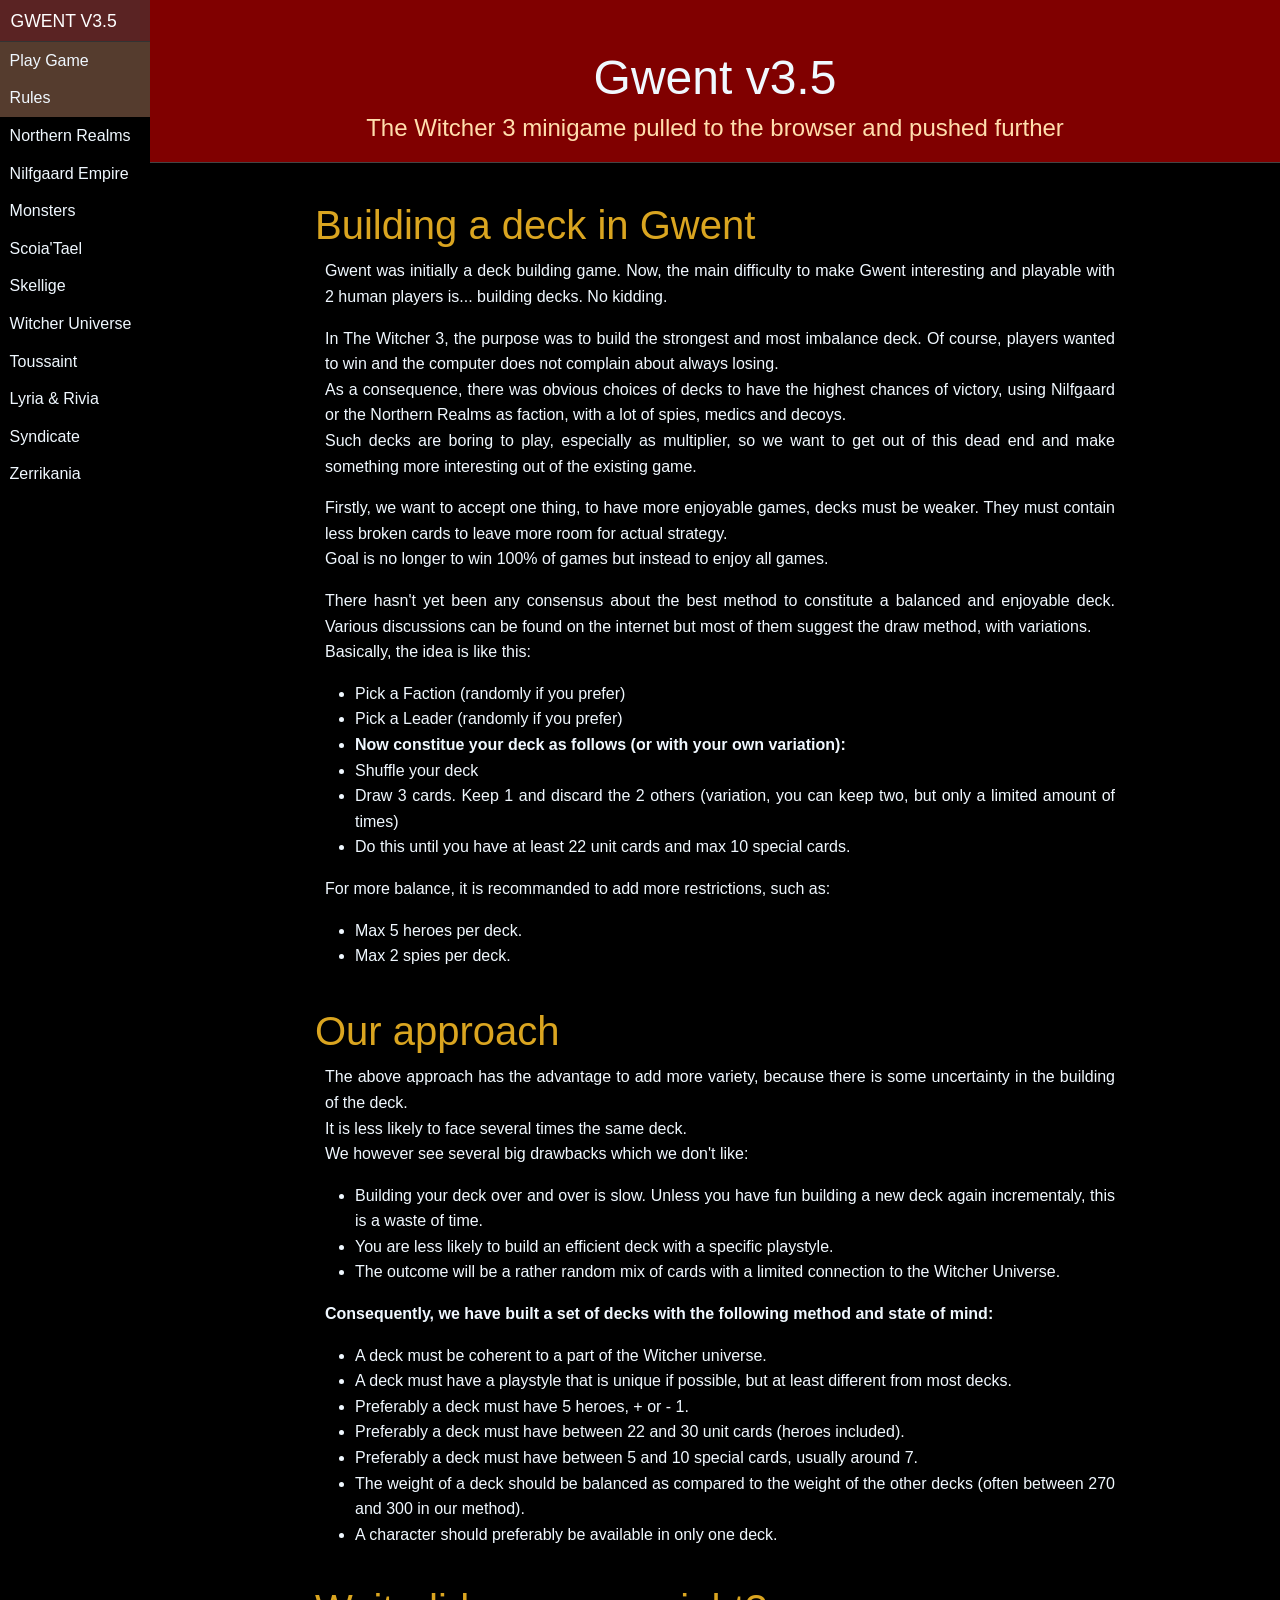
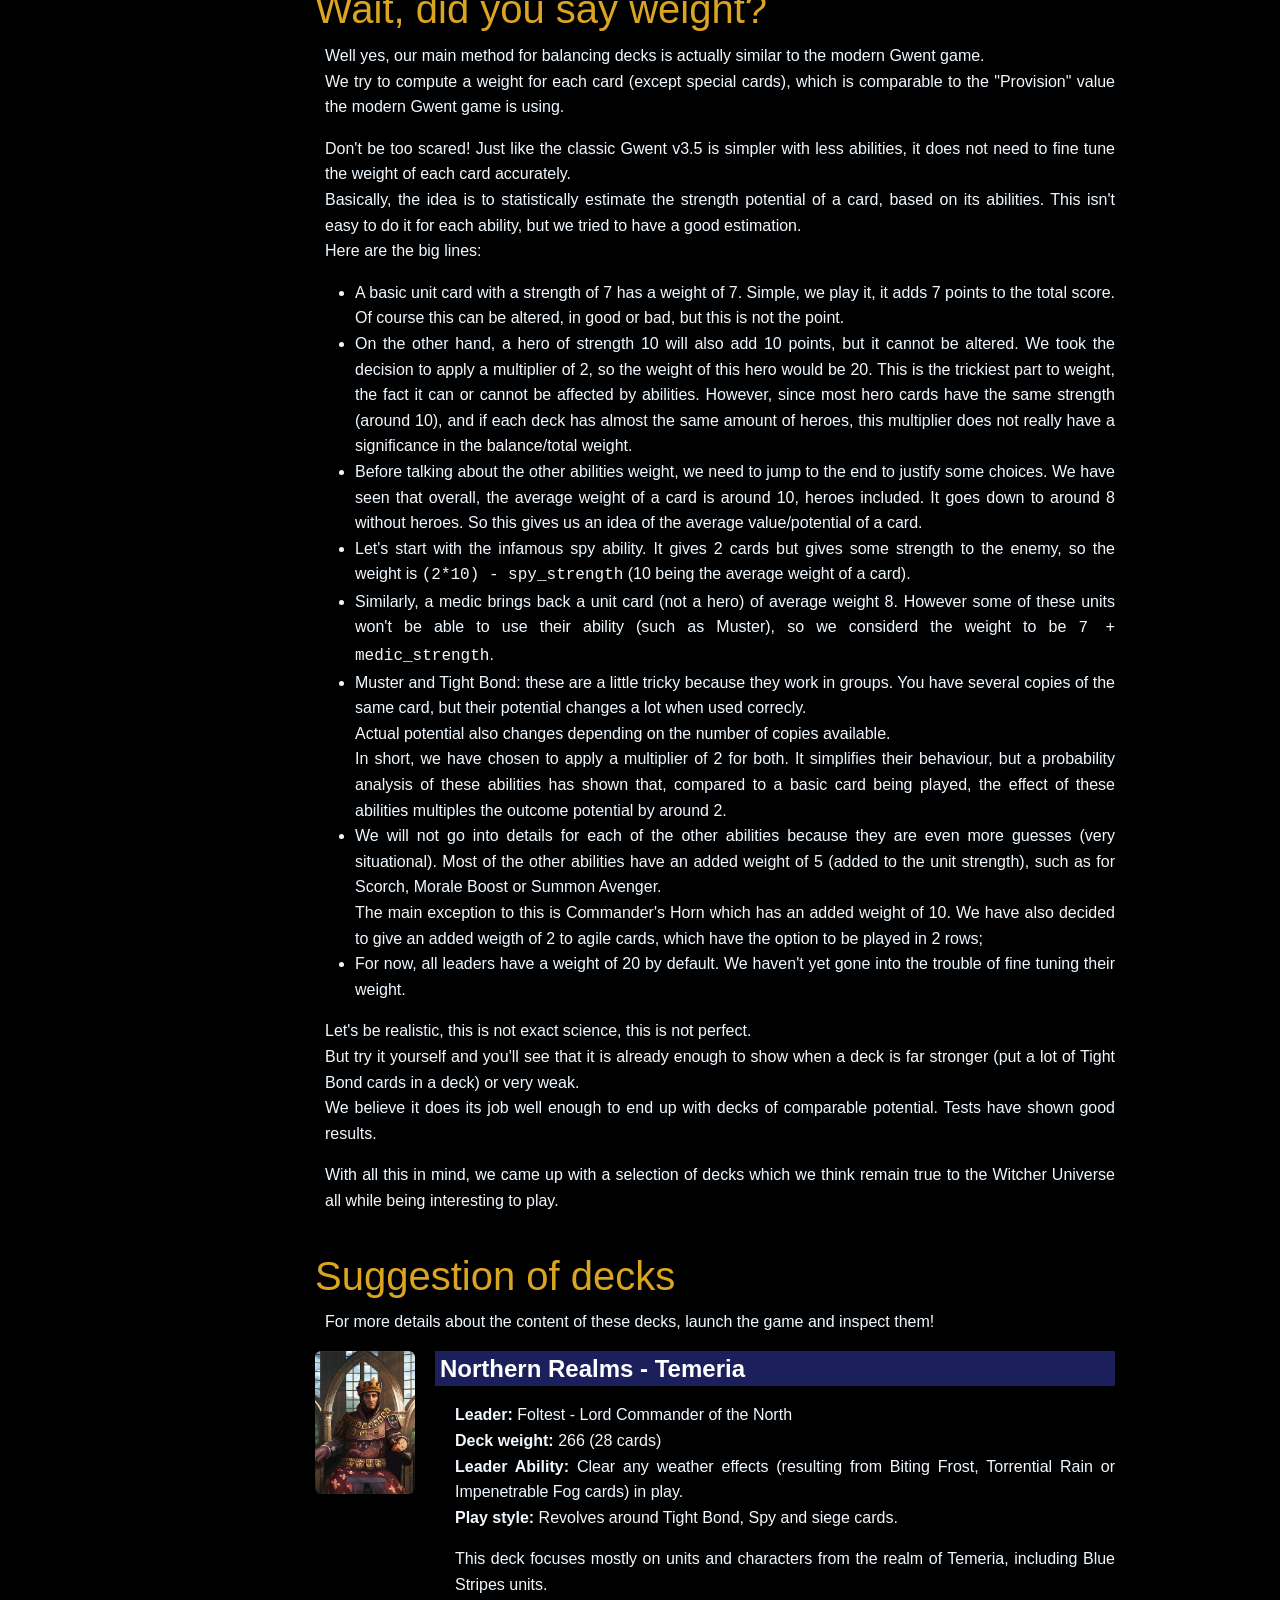
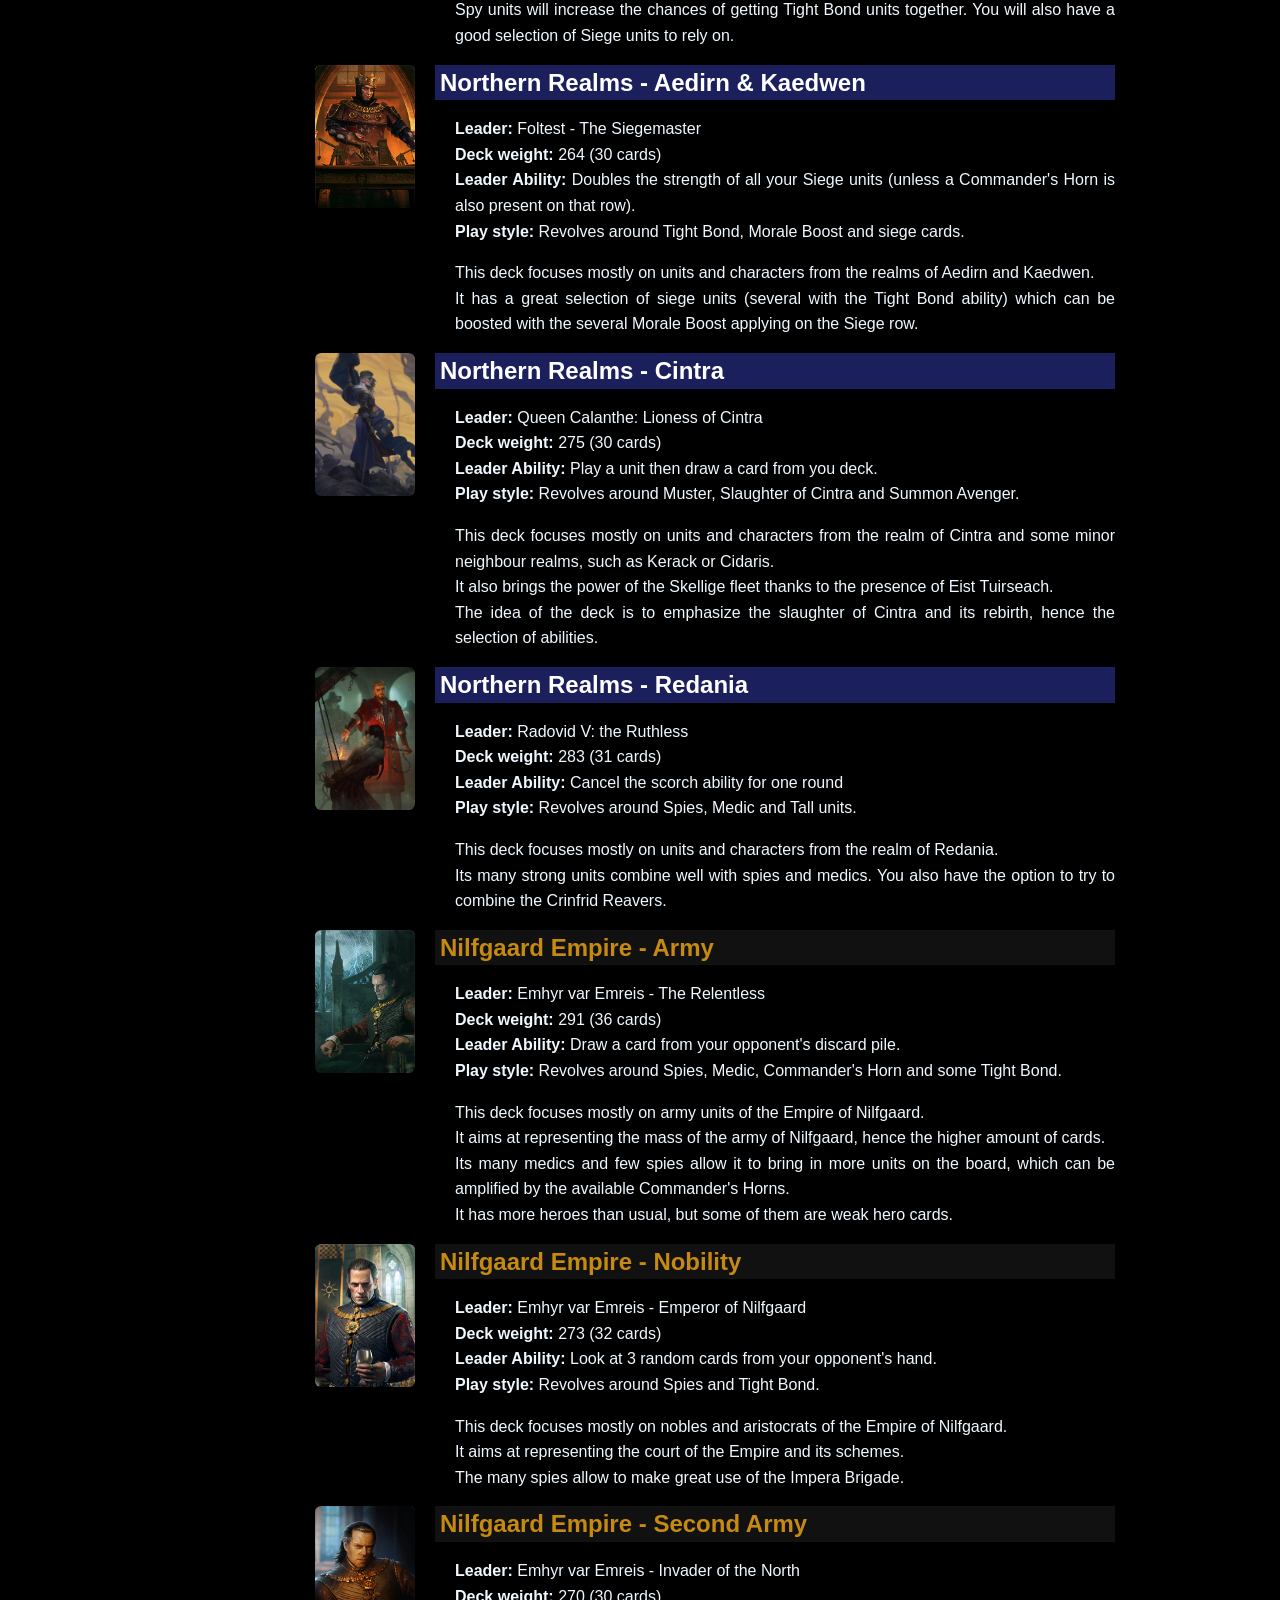
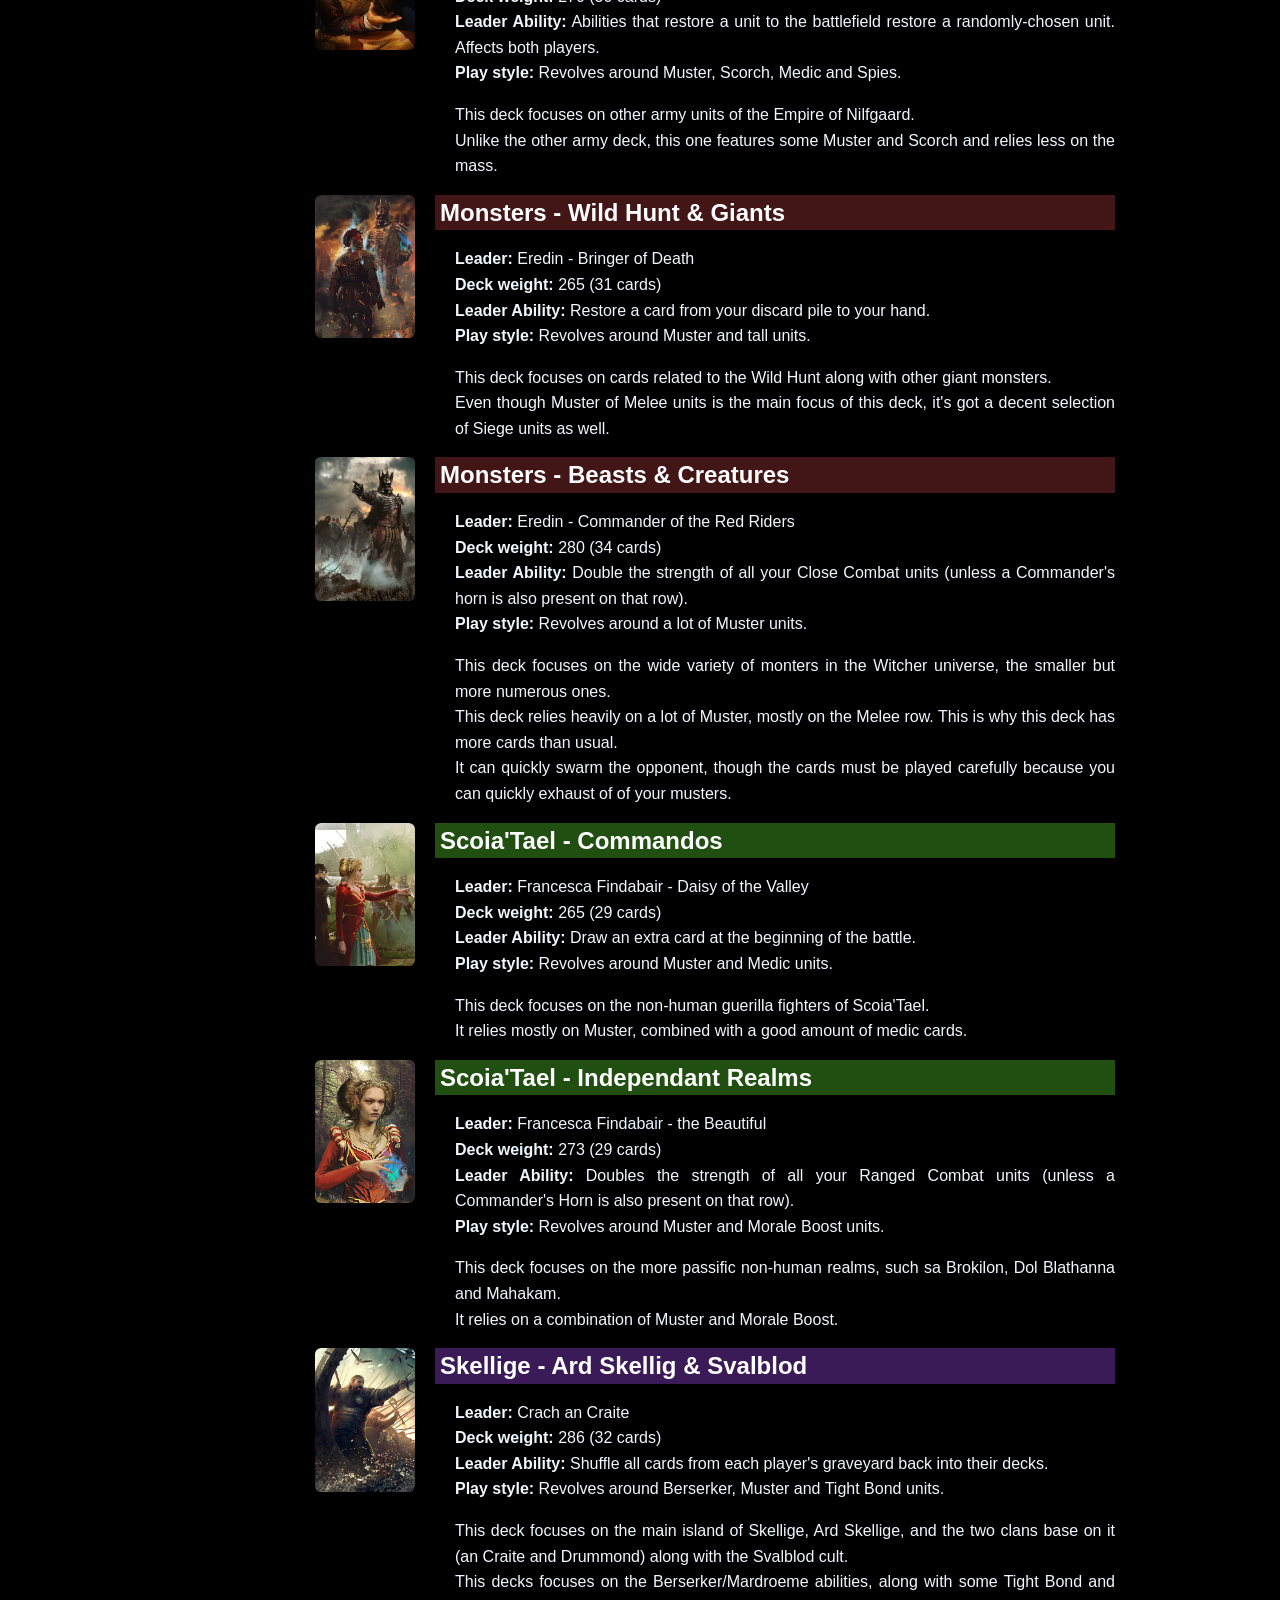
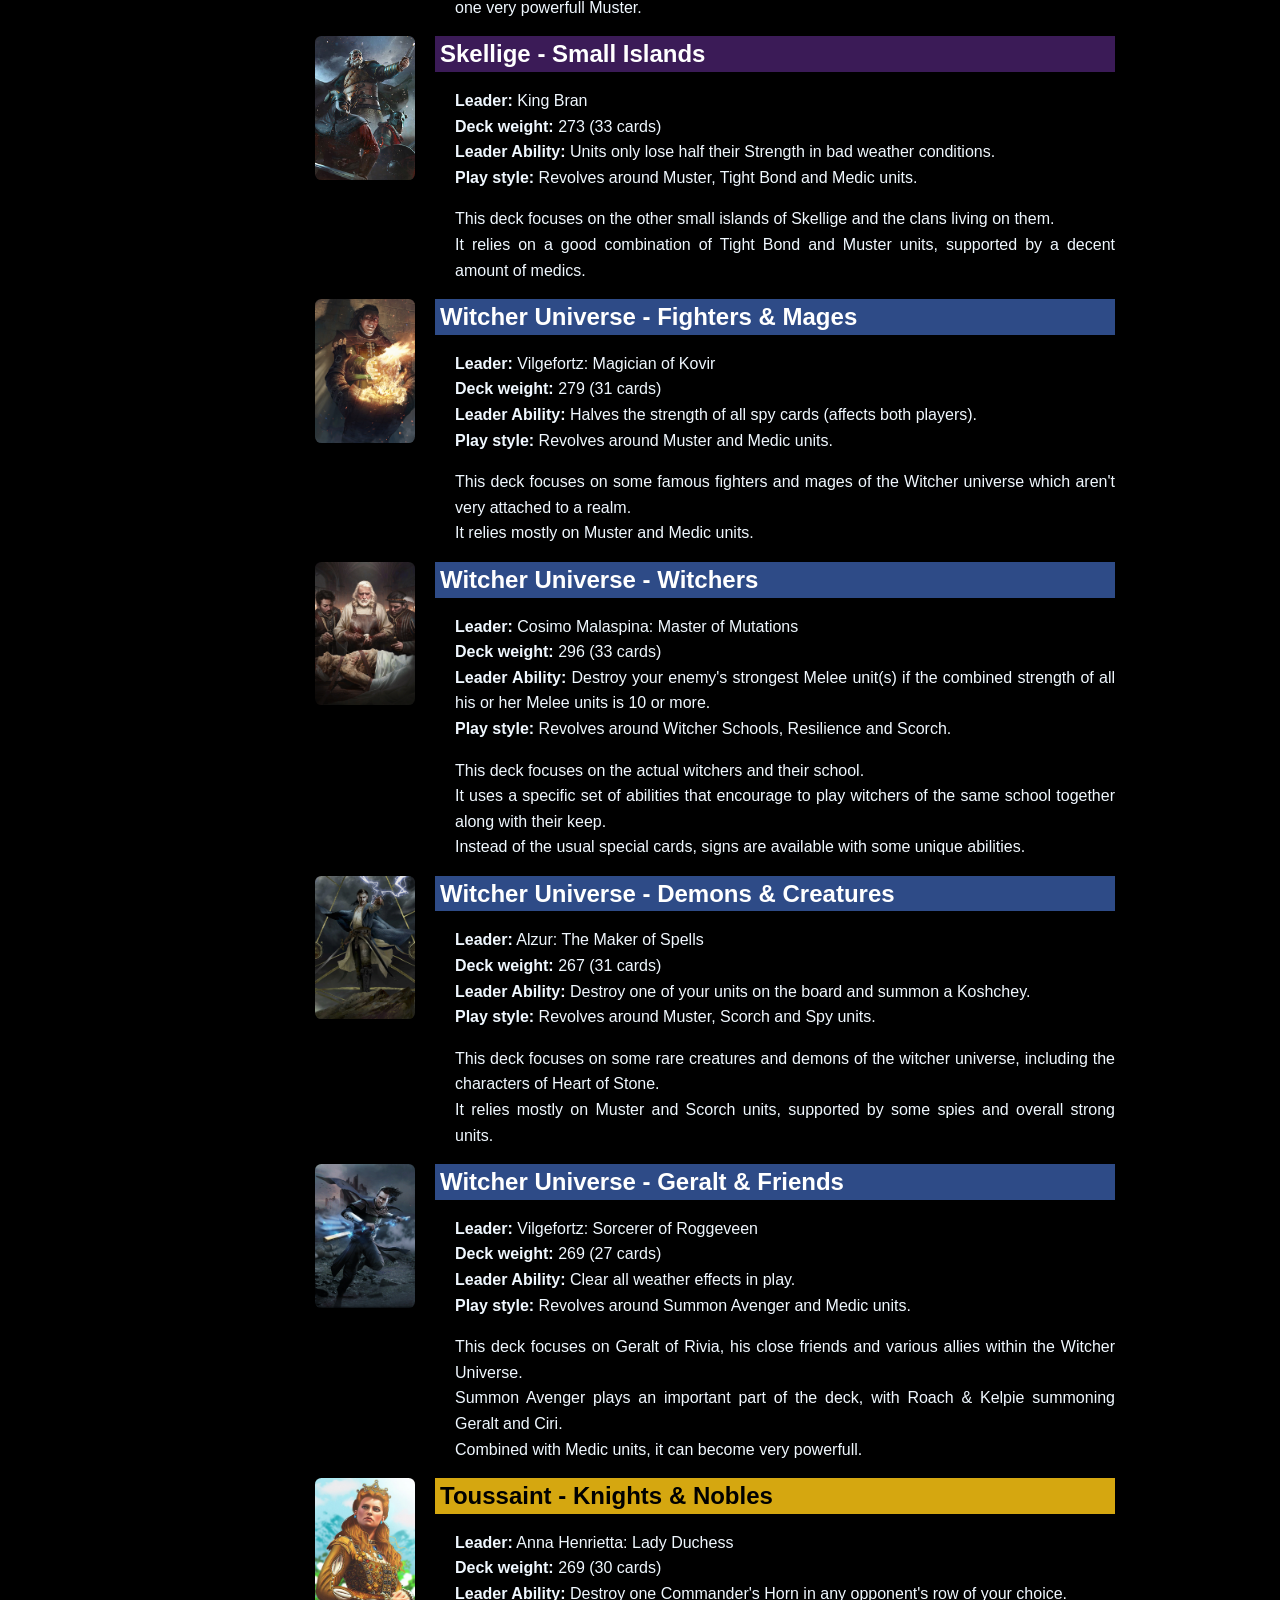
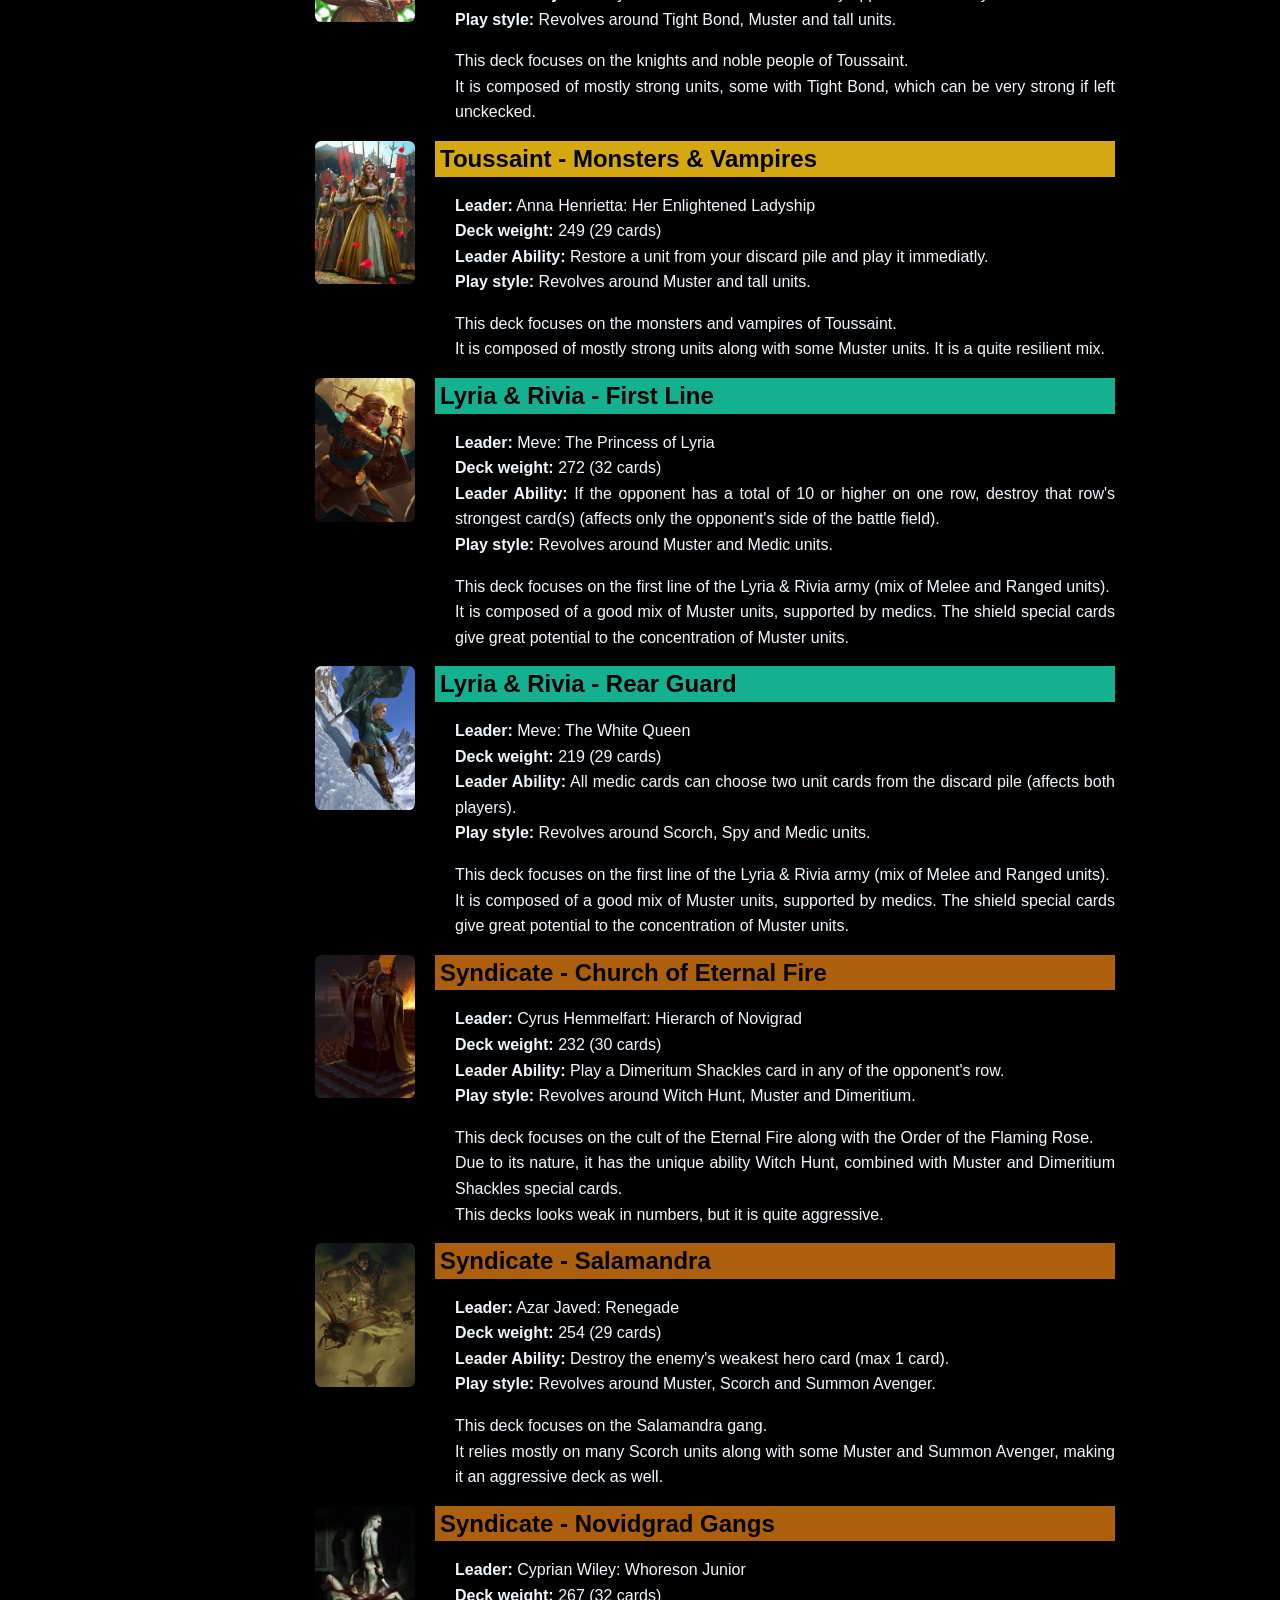
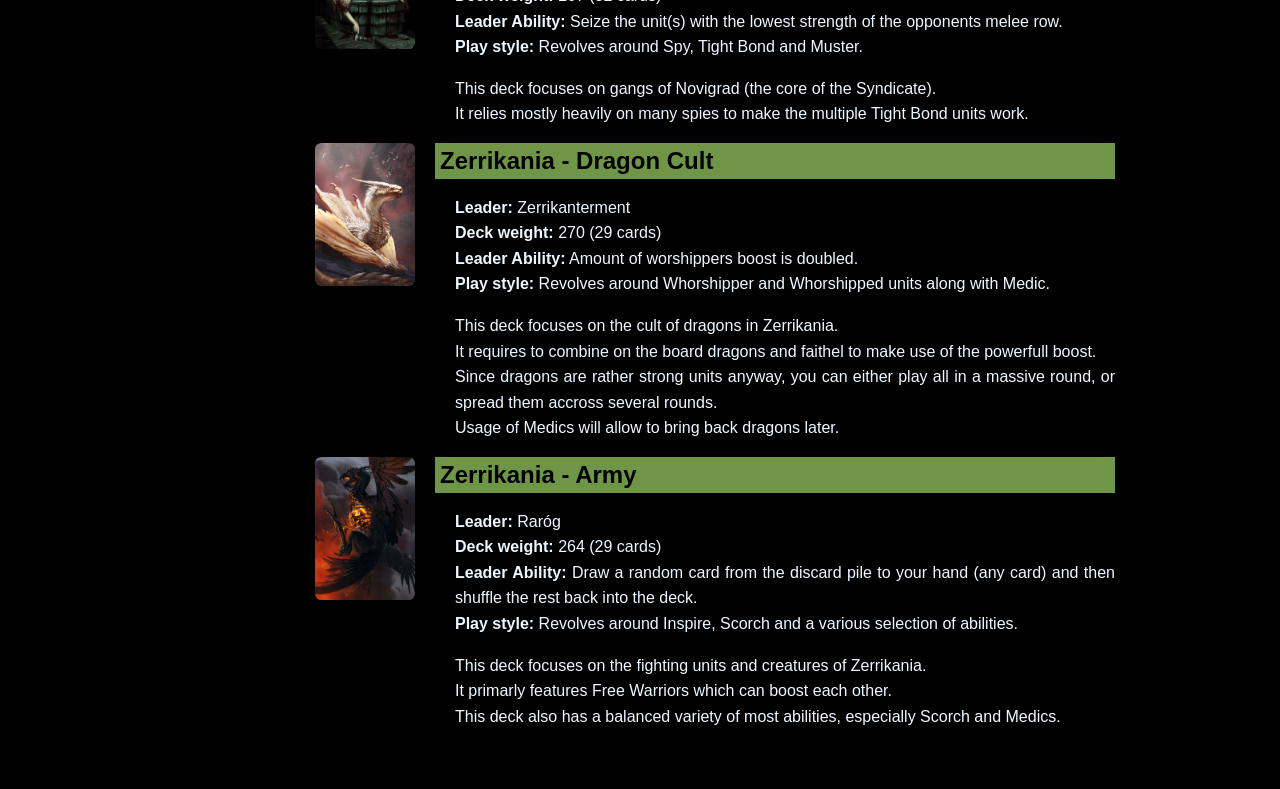
==== commit 7fe82911: "Tweak titles, fix mobile preview sound, and update HTML/CSS files Reorganized the bank and deck titl" ====
--- a/decks.html
+++ b/decks.html
@@ -1,9 +1,9 @@
 <!doctype html>
 <html lang = "en-US">
 	<head>
-		<title>Gwent 3.1 - Decks</title>
+		<title>Gwent v3.5 - Decks</title>
 		<meta charset = "utf-8" />
-		<meta name = "author" content = "Sundaram, Costa & Sylver" />
+		<meta name = "author" content = "Sundaram, Costa, Sylver & Iván Mtz" />
 		<meta name = "description" content = "Play the original Gwent minigame from The Witcher 3 in your browser! Includes cards from Hearts of Stone and Blood & Wine!" />
 		<meta name = "keywords" content = "arun, sundaram, reynolds, costa, randompianist, sylver, romain, durban, programmer, gwent, tw3, witcher, card, game, gamedev, play" />
 		<meta name = "viewport" content = "width=device-width, initial-scale=1.0" />
@@ -22,7 +22,7 @@
 			</a>
 			<div id = "menu">
 				<div class = "pure-menu">
-					<a class = "pure-menu-heading" href = "">Gwent 3.1</a>
+					<a class = "pure-menu-heading" href = "">Gwent v3.5</a>
 					<ul class = "pure-menu-list">
 						<li class = "pure-menu-item menu-other-page">
 							<a href = "index.html" class = "pure-menu-link">Play Game</a>
@@ -65,7 +65,7 @@
 			</div>
 			<div id = "main">
 				<div class = "header">
-					<h1>Gwent 3.1</h1>
+					<h1>Gwent v3.5</h1>
 					<h2>The Witcher 3 minigame pulled to the browser and pushed further</h2>
 				</div>
 				<div class = "content">
@@ -173,7 +173,7 @@
 						We try to compute a weight for each card (except special cards), which is comparable to the "Provision" value the modern Gwent game is using.
 					</p>
 					<p>
-						Don't be too scared! Just like the classic Gwent 3.1 is simpler with less abilities, it does not need to fine tune the weight of each card accurately.
+						Don't be too scared! Just like the classic Gwent v3.5 is simpler with less abilities, it does not need to fine tune the weight of each card accurately.
 						<br />
 						Basically, the idea is to statistically estimate the strength potential of a card, based on its abilities. This isn't easy to do it for each ability, but we tried to have a good estimation.
 						<br />
--- a/css/rules.css
+++ b/css/rules.css
@@ -82,8 +82,8 @@
 }
 
 body {
-	color:#555;
-	background-color:#ccc
+	color:aliceblue;
+	background-color:black
 }
 
 .pure-img-responsive {
@@ -109,8 +109,8 @@
 .header {
 	padding:2.5em 2em 0;
 	border-bottom:1px solid #444;
-	background-color:#bbb;
-	color:#333;
+	background-color:maroon;
+	color:aliceblue;
 	text-align:center
 }
 
@@ -122,12 +122,12 @@
 .header h2 {
 	padding:0;
 	margin-top:0;
-	color:#444
+	color:navajowhite
 }
 
 .content-subhead {
 	margin:50px 0 20px 0;
-	color:#666
+	color:goldenrod
 }
 
 .content h2 {
@@ -147,13 +147,13 @@
 	z-index:1000;
 	width:150px;
 	margin-left:-150px;
-	background:#191818;
+	background:black;
 	overflow-y:auto
 }
 
 #menu a {
 	padding:.6em 0 .6em .6em;
-	color:#999
+	color:aliceblue
 }
 
 #menu .pure-menu,
